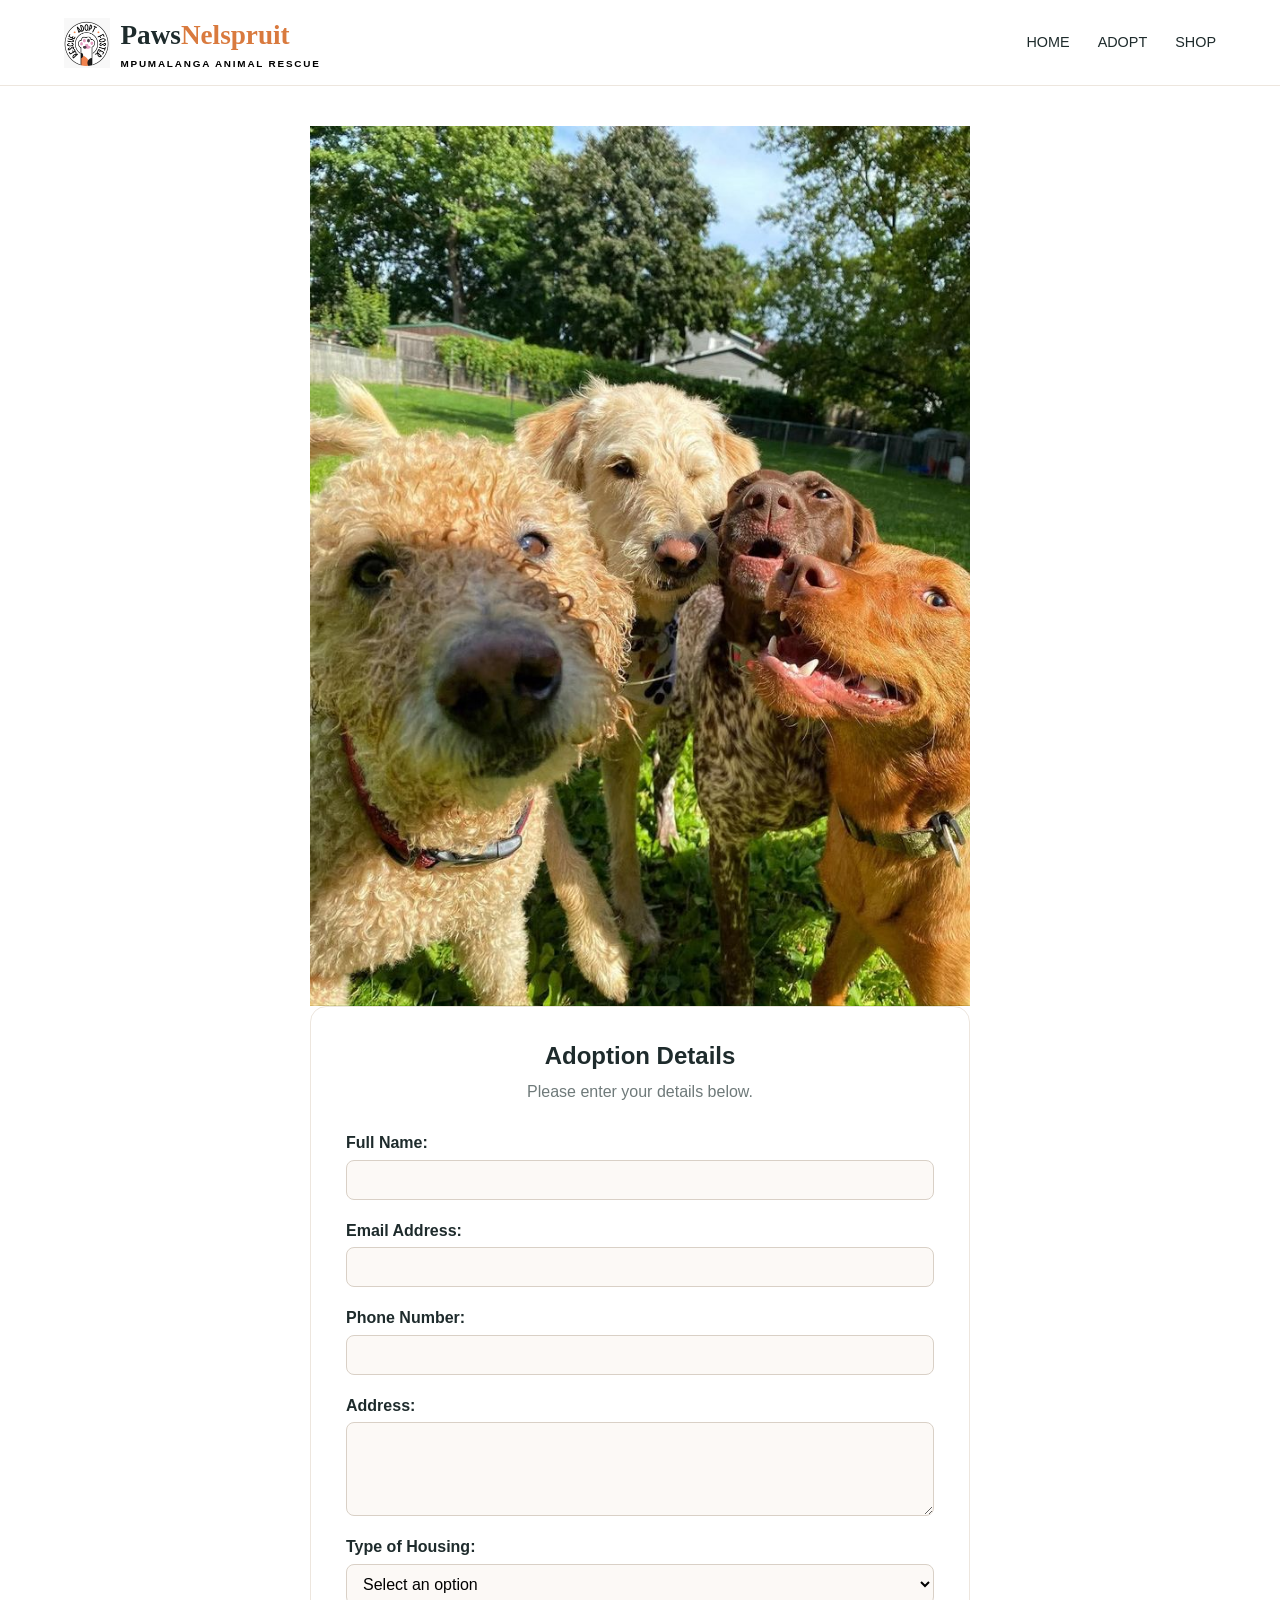
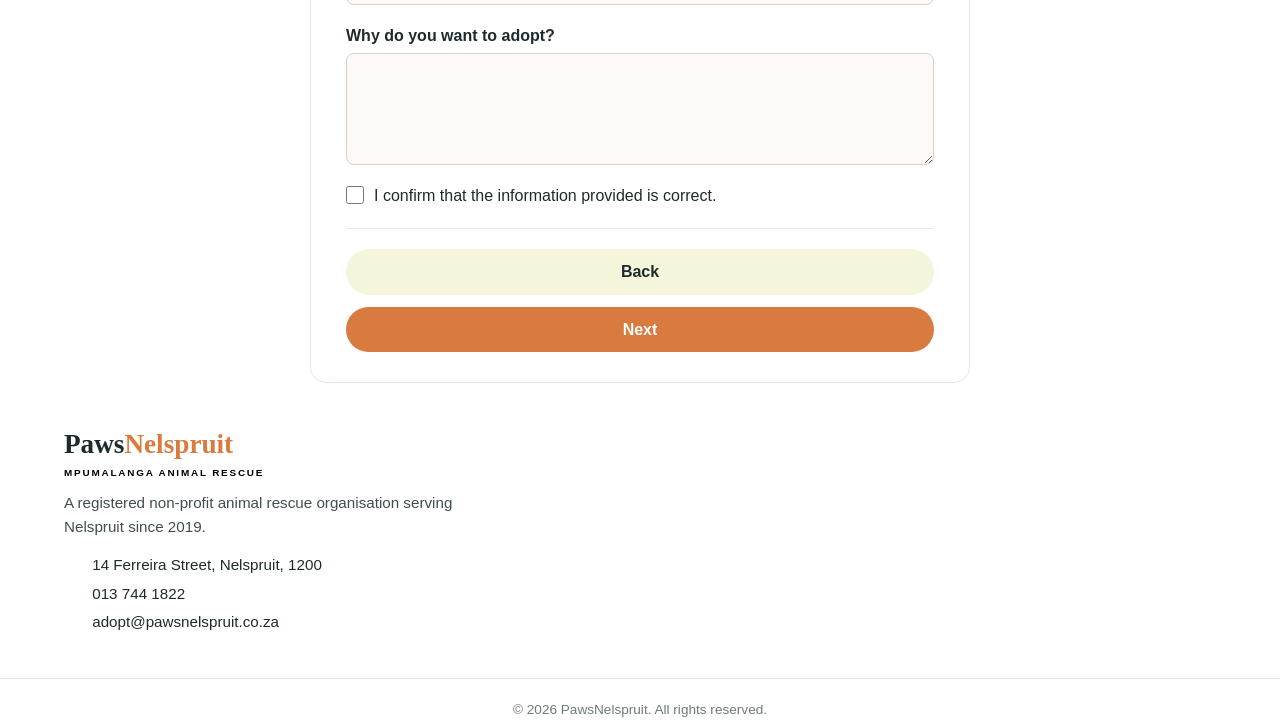
==== adopt.html @ 96796236 "BUTTON CHANGES AND OTHER MAJOR CHANGES" ====
<!doctype html>
<html lang="en">
  <head>
    <meta charset="UTF-8" />
    <meta name="viewport" content="width=device-width, initial-scale=1.0" />
    <title>PawsNelspruit — Animal Rescue</title>
    <link rel="stylesheet" href="style.css" />
  </head>
  <body>

    <header>
      <div class="container header-flex">
        <div class="logo">
          <img src="logo.jpg" alt="PawsNelspruit logo" class="logo-img" />
          <div>
            <div class="logo-text">Paws<span>Nelspruit</span></div>
            <span class="logo-sub">Mpumalanga Animal Rescue</span>
          </div>
        </div>

        <ul class="nav-links">
          <li><a href="index.html">HOME</a></li>
          <li><a href="animals.html">ADOPT</a></li>
          <li><a href="shop.html">SHOP</a></li>
        </ul>
      </div>
    </header>

  
<main>

    <section class="adoption-page">

        <div class="adoption-image">
            <img src="AdoptPage Image/AdoptPageImage.jpg" alt="Animal Decoration">
        </div>

        <div class="adoption-content">

            <h2>Adoption Details</h2>

            <p>Please enter your details below.</p>

            <form class="adoption-form">

                <label>
                    Full Name:
                    <input type="text" required>
                </label>

               <label>
                    Email Address:
                  <input type="email" required>
                </label>

                <label>
                    Phone Number:
                   <input type="tel" required>
                </label>

                <label>
                    Address:
                    <textarea rows="4" required></textarea>
                </label>

              <label>
                    Type of Housing:
                    <select required>
                        <option value="">Select an option</option>
                        <option>House</option>
                        <option>Apartment</option>
                        <option>Townhouse</option>
                        <option>Other</option>
                    </select>
                </label>

            <label>
                Why do you want to adopt?
                <textarea rows="5" required></textarea>
            </label>

                <label>
                    <input type="checkbox" required>
                    I confirm that the information provided is correct.
                </label>

                <div class="adoption-navigation">
                    <a href="animals.html">Back</a>
                    <a href="Progress.html">Next</a>
                </div>

            </form>

        </div>

    </section>

</main>

    <footer>
      <div class="container footer-flex">
        <div class="footer-brand">
          <div class="logo-text">Paws<span>Nelspruit</span></div>
          <span class="logo-sub">Mpumalanga Animal Rescue</span>
          <p>
            A registered non-profit animal rescue organisation serving Nelspruit
            since 2019.
          </p>
          <div class="footer-contact">
            <div>
              <span class="icon"></span> 14 Ferreira Street, Nelspruit, 1200
            </div>
            <div><span class="icon"></span> 013 744 1822</div>
            <div><span class="icon"></span> adopt@pawsnelspruit.co.za</div>
          </div>
        </div>
      </div>

      <div class="footer-bottom">
        <div class="container">
          <span>&copy; 2026 PawsNelspruit. All rights reserved.</span>
        </div>
      </div>
    </footer>
  </body>
</html>
---- style.css ----
* {
    margin: 0;
    padding: 0;
    box-sizing: border-box;
}

body {
    font-family: Arial, sans-serif;
    background: white;
    color: #1e2b2c;
    line-height: 1.6;
}

a {
    text-decoration: none;
    color: inherit;
}

.container {
    max-width: 1200px;
    margin: 0 auto;
    padding: 0 24px;
}

header {
    background: #fff;
    padding: 14px 0;
    border-bottom: 1px solid #ede6de;
    position: sticky;
    top: 0;
    z-index: 100;
}

.header-flex {
    display: flex;
    align-items: center;
    justify-content: space-between;
    flex-wrap: wrap;
    gap: 16px;
}

.logo {
    display: flex;
    align-items: center;
    gap: 10px;
}

.logo-img {
    height: 50px;
    width: auto;
    display: block;
}

.logo-text {
    font-family: "Brush Script MT", cursive;
    font-weight: 700;
    font-size: 1.7rem;
    color: #1e2b2c;
}
.logo-text span {
    color: #d97a3e;
}

.logo-sub {
    font-size: 0.62rem;
    font-weight: 600;
    letter-spacing: 1.8px;
    text-transform: uppercase;
    color: #000000;
    display: block;
    margin-top: -2px;
}

.nav-links {
    display: flex;
    align-items: center;
    gap: 28px;
    list-style: none;
    font-weight: 500;
    font-size: 0.9rem;
    flex-wrap: wrap;
    margin: 0;
    padding: 0;
}

.nav-links a {
    color: #1e2b2c;
    transition: 0.3s;
}
.nav-links a:hover {
    color: #d97a3e;
}

.nav-links .active {
    color: #d97a3e;
}

.video-wrapper {
    padding: 16px 0 8px 0;   
}

.video-wrapper video {
    width: 100%;
    height: auto;
    max-height: 500px;     
    display: block;
    border-radius: 16px;     
    background: #ede6de;      
    object-fit: cover;       
}


.headingIndex {
    text-align: center;
    margin-top: 20px;
    font-size: 2rem;
    color: #d97a3e;
}

.paragraphIndex {
    text-align: center;
    
    color: #3f4e4f;
    max-width: 1200px;
    margin-left: auto;
    margin-right: auto;
}

.footer {
    background: #fff;
    color: #1e2b2c;
    padding: 48px 0 28px;
    border-top: 1px solid #ede6de;
}

.footer-flex {
    display: flex;
    flex-wrap: wrap;
    gap: 40px;
    margin-bottom: 40px;
}

.footer-brand {
    flex: 1 1 100%;
}

.footer-brand p {
    font-size: 0.95rem;
    color: #3f4e4f;
    max-width: 400px;
    margin-top: 10px;
}

.footer-contact {
    margin-top: 14px;
    font-size: 0.95rem;
}
.footer-contact .icon {
    display: inline-block;
    width: 24px;
    color: #d97a3e;
}
.footer-contact div {
    margin-bottom: 4px;
}

.footer-bottom {
    border-top: 1px solid #ede6de;
    padding-top: 20px;
    text-align: center;
    font-size: 0.85rem;
    color: #6f7a7a;
}


.progess-header {
    text-align:center;
    color: #d97a3e;
}

.progress-step {
    display: flex;
    justify-content: space-between;
    align-items: center;            
    margin: 20px 0;
}

.paw-right {
    width: 200px;
    transform: rotate(120deg);   
    margin: 20px;
}

.paw-left {
    width: 200px;
    transform: rotate(-170deg);  
    margin: 20px;
}

.progress-layout {
    display: flex;
    gap: 40px;
    align-items: flex-start;
    max-width: 1200px;
    margin: 40px auto;
    padding: 0 24px;
}

.progress-main-content {
    flex: 2;
}

.progress-side-image {
    flex: 1;
    display: flex;
    flex-wrap: wrap;       
    justify-content: center; 
    gap: 20px;             
    padding: 10px 0;
    min-width: 200px;
    position: sticky;
    top: 100px;
}

.progress-side-image img {
    width: 100%;
    height: auto;
    display: block;
    border-radius: 16px;
    box-shadow: 0 8px 24px rgba(0, 0, 0, 0.12);
    object-fit: cover;
}

.paw-right .decription {
    transform: rotate(-120deg); 
    text-align: center;
    font-weight: bold;
    color: #1e2b2c;
    margin-top: 4px;
    border: 1px solid #d97a3e;
    border-radius: 20px;   
}

.paw-left .decription {
    transform: rotate(170deg); 
    text-align: center;
    font-weight: bold;
    color: #1e2b2c;
    margin-top: 4px;
    border: 1px solid #d97a3e;
    border-radius: 20px;   
}

.adoption-layout {
    display: flex;
    gap: 40px;
    align-items: stretch;
    padding: 30px 0 10px 0;
}

.left {
    flex: 2;
    min-width: 0;
}

.right-image {
    flex: 1;
    min-height: 480px;
    overflow: hidden;
}

.right-image img {
    width: 100%;
    height: 100%;
    display: block;
    object-fit: cover;
}

.adoption-image img {
    display: block;       
    margin: 0 auto;       
    max-width: 100%;      
    height: auto;        
}


.adoption-page {
    max-width: 700px;
    margin: 40px auto;
    padding: 0 20px;
}

.adoption-content {
    background: #fff;
    padding: 30px 35px;
    border-radius: 16px;
    border: 1px solid #ede6de;
}

.adoption-content h2 {
    text-align: center;
    color: #1e2b2c;
    margin-bottom: 4px;
}

.adoption-content > p {
    text-align: center;
    color: #6f7a7a;
    margin-bottom: 25px;
}



.adoption-form label {
    display: block;
    font-weight: 600;
    margin-bottom: 18px;
}

.adoption-form input,
.adoption-form select,
.adoption-form textarea {
    width: 100%;
    padding: 10px 12px;
    border: 1.5px solid #d9d0c6;
    border-radius: 8px;
    font-size: 1rem;
    font-family: inherit;
    background: #fcf9f6;
    margin-top: 4px;
    display: block;
}

.adoption-form input:focus,
.adoption-form select:focus,
.adoption-form textarea:focus {
    border-color: #d97a3e;
    outline: none;
    background: #fff;
}

.adoption-form textarea {
    resize: vertical;
}
.adoption-form label:last-of-type {
    display: flex;
    align-items: center;
    gap: 10px;
    font-weight: 400;
}

.adoption-form input[type="checkbox"] {
    width: 18px;
    height: 18px;
    accent-color: #d97a3e;
    margin: 0;
    flex-shrink: 0;
}

.adoption-navigation {
    display: flex;
    flex-direction: column;
    gap: 12px;
    margin-top: 20px;
    padding-top: 20px;
    border-top: 1px solid #ede6de;
}

.adoption-navigation a {
    padding: 10px 30px;
    border-radius: 30px;
    font-weight: 600;
    text-align: center;
    text-decoration: none;
    background: beige;
    color: #1e2b2c;
}

.adoption-navigation a:last-child {
    background: #d97a3e;
    color: white;
}
.adoption-navigation a:hover {
    opacity: 0.5;
}
@media (max-width: 600px) {
    .adoption-content {
        padding: 20px;
    }
}


.animal-gallery-grid {
    display: grid !important;
    grid-template-columns: repeat(4, 1fr) !important;
    gap: 20px;
    margin: 20px 0;
}

.gallery {
    text-align: center;
    min-width: 0;
}

.gallery img {
    width: 100%;
    aspect-ratio: 1 / 1;          
    object-fit: cover;            
    border-radius: 16px;          
    display: block;
}

.gallery .description {
    font-weight: 600;
    color: #1e2b2c;
    margin-top: 6px;
}

@media (max-width: 768px) {
    .header-flex {
        flex-direction: column;
        align-items: center;
        text-align: center;
    }
    .logo {
        flex-direction: column;
        align-items: center;
    }
    .nav-links {
        justify-content: center;
        gap: 16px;
    }
    .progress-layout {
        flex-direction: column;
    }
    .progress-side-image {
        position: static;
        width: 100%;
    }
    
    .right-image {
        min-height: 260px;
        max-height: 360px;
    }
}

.animalsHeading {
    text-align: center;
     font-size: 2rem;
    
}

@media (max-width: 480px) {
    .container {
        padding: 0 16px;
    }
    .nav-links {
        gap: 12px;
        font-size: 0.85rem;
    }
    .logo-text {
        font-size: 1.3rem;
    }
    .logo-img {
        height: 40px;
    }
    .right-image {
        min-height: 200px;
        max-height: 280px;
    }
}
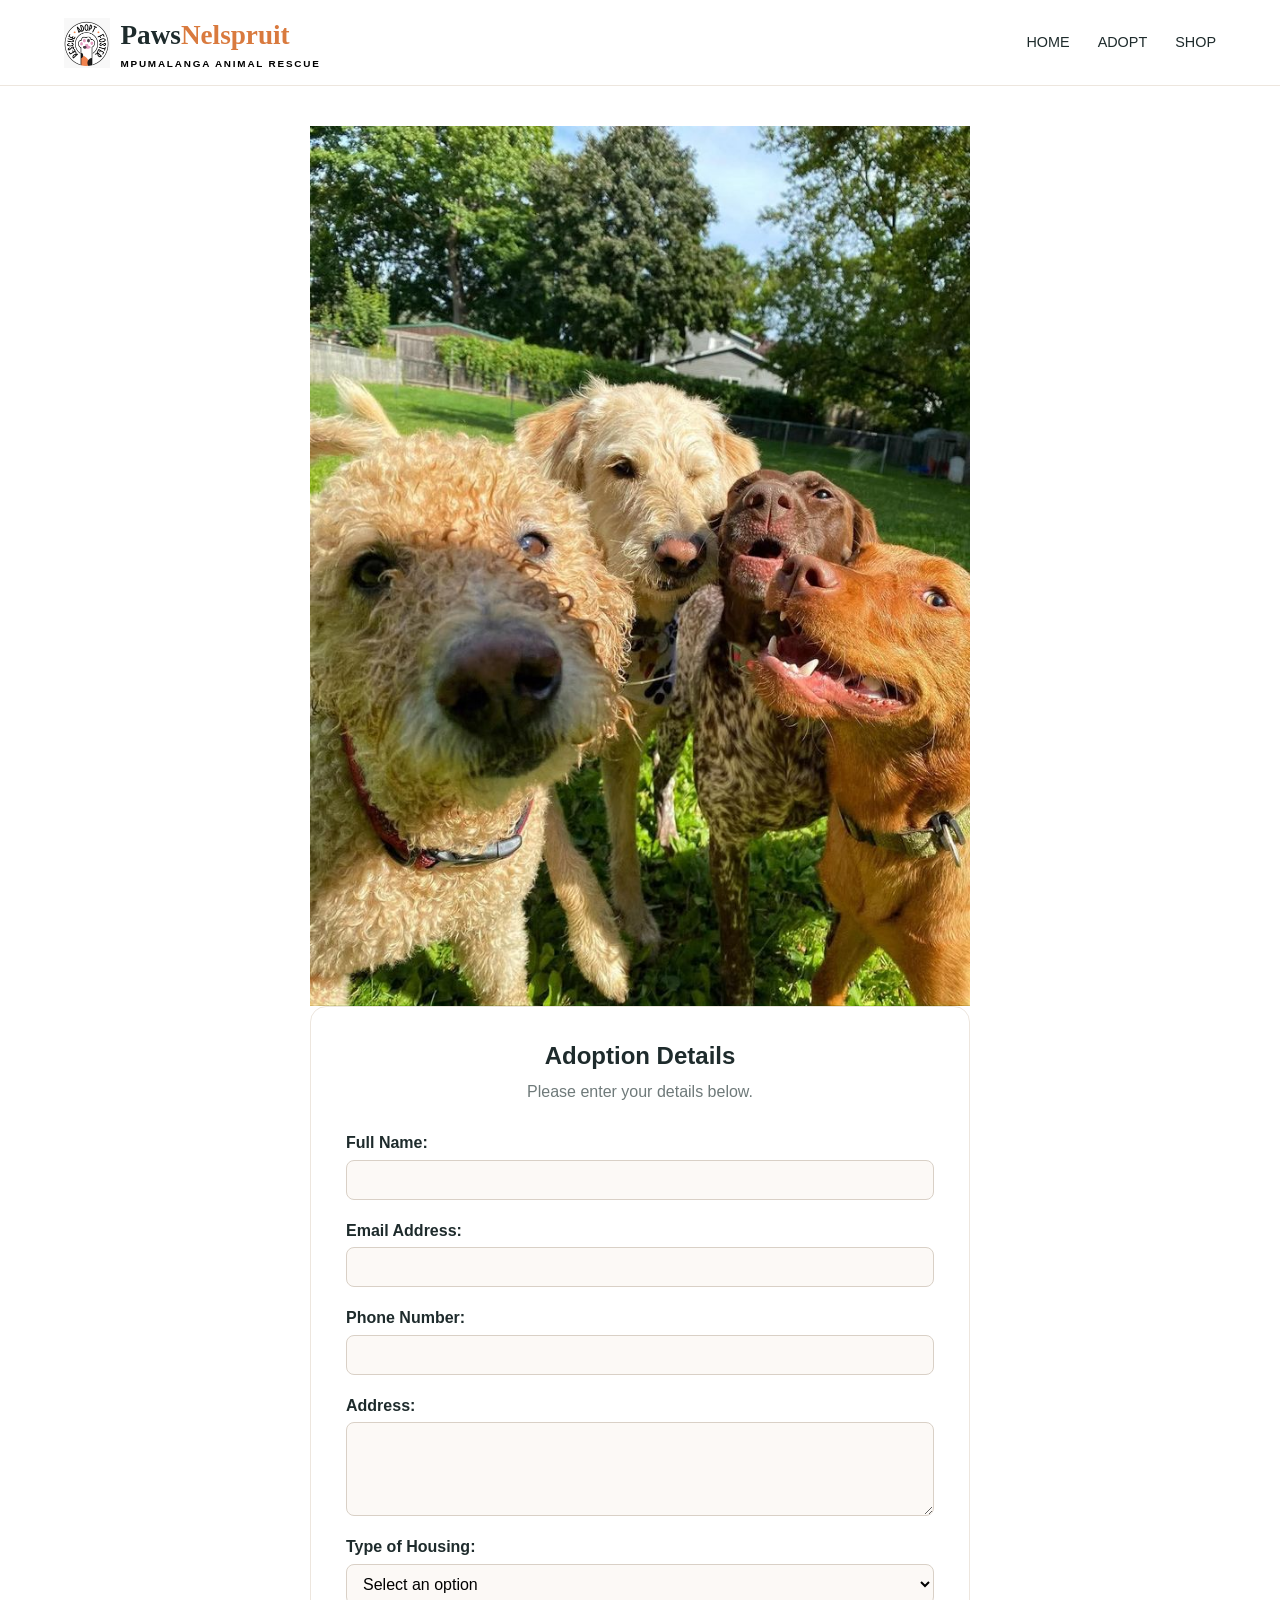
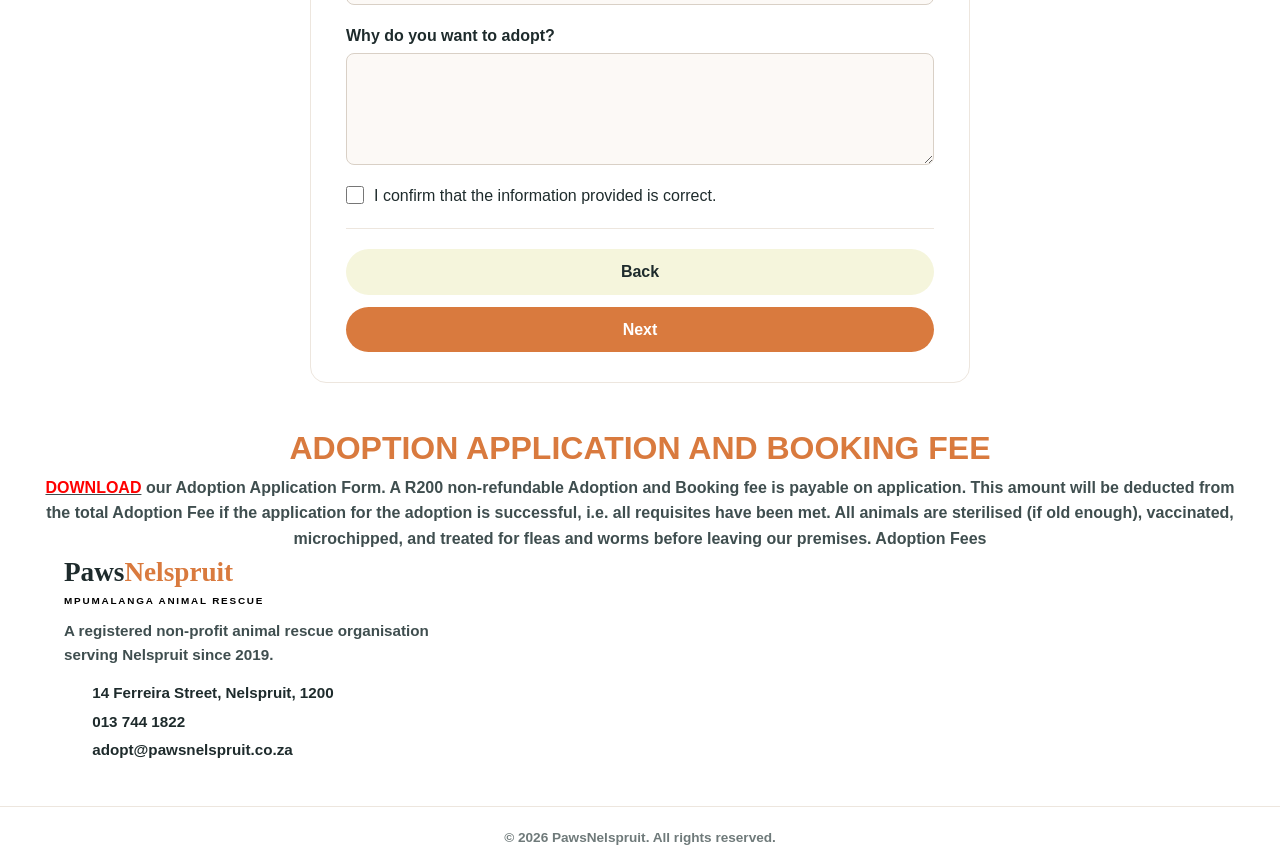
==== commit f8a8e9ac: "added adoption form and adoption link to help with UX experience" ====
--- a/adopt.html
+++ b/adopt.html
@@ -88,12 +88,19 @@
                     <a href="animals.html">Back</a>
                     <a href="Progress.html">Next</a>
                 </div>
-
             </form>
 
         </div>
+ </section>
 
-    </section>
+ <h1 class="headingIndex"> ADOPTION APPLICATION AND BOOKING FEE</h1>
+ 
+ <p class="paragraphIndex"><b><a href="AdoptPage Image/PET-FORM.pdf" download="Adoption-Form.pdf">
+    <u><span class="download"> DOWNLOAD</span></u>
+  </a> our Adoption Application Form. A R200 non-refundable Adoption and Booking fee is payable on application.
+This amount will be deducted from the total Adoption Fee if the application for the adoption is successful, i.e. all requisites have been met. All animals are sterilised (if old enough), vaccinated, microchipped, and treated for fleas and worms before leaving our premises.
+Adoption Fees
+
 
 </main>
 
--- a/style.css
+++ b/style.css
@@ -309,6 +309,10 @@
     margin-bottom: 25px;
 }
 
+.download {
+    color: red;
+    
+}
 
 
 .adoption-form label {
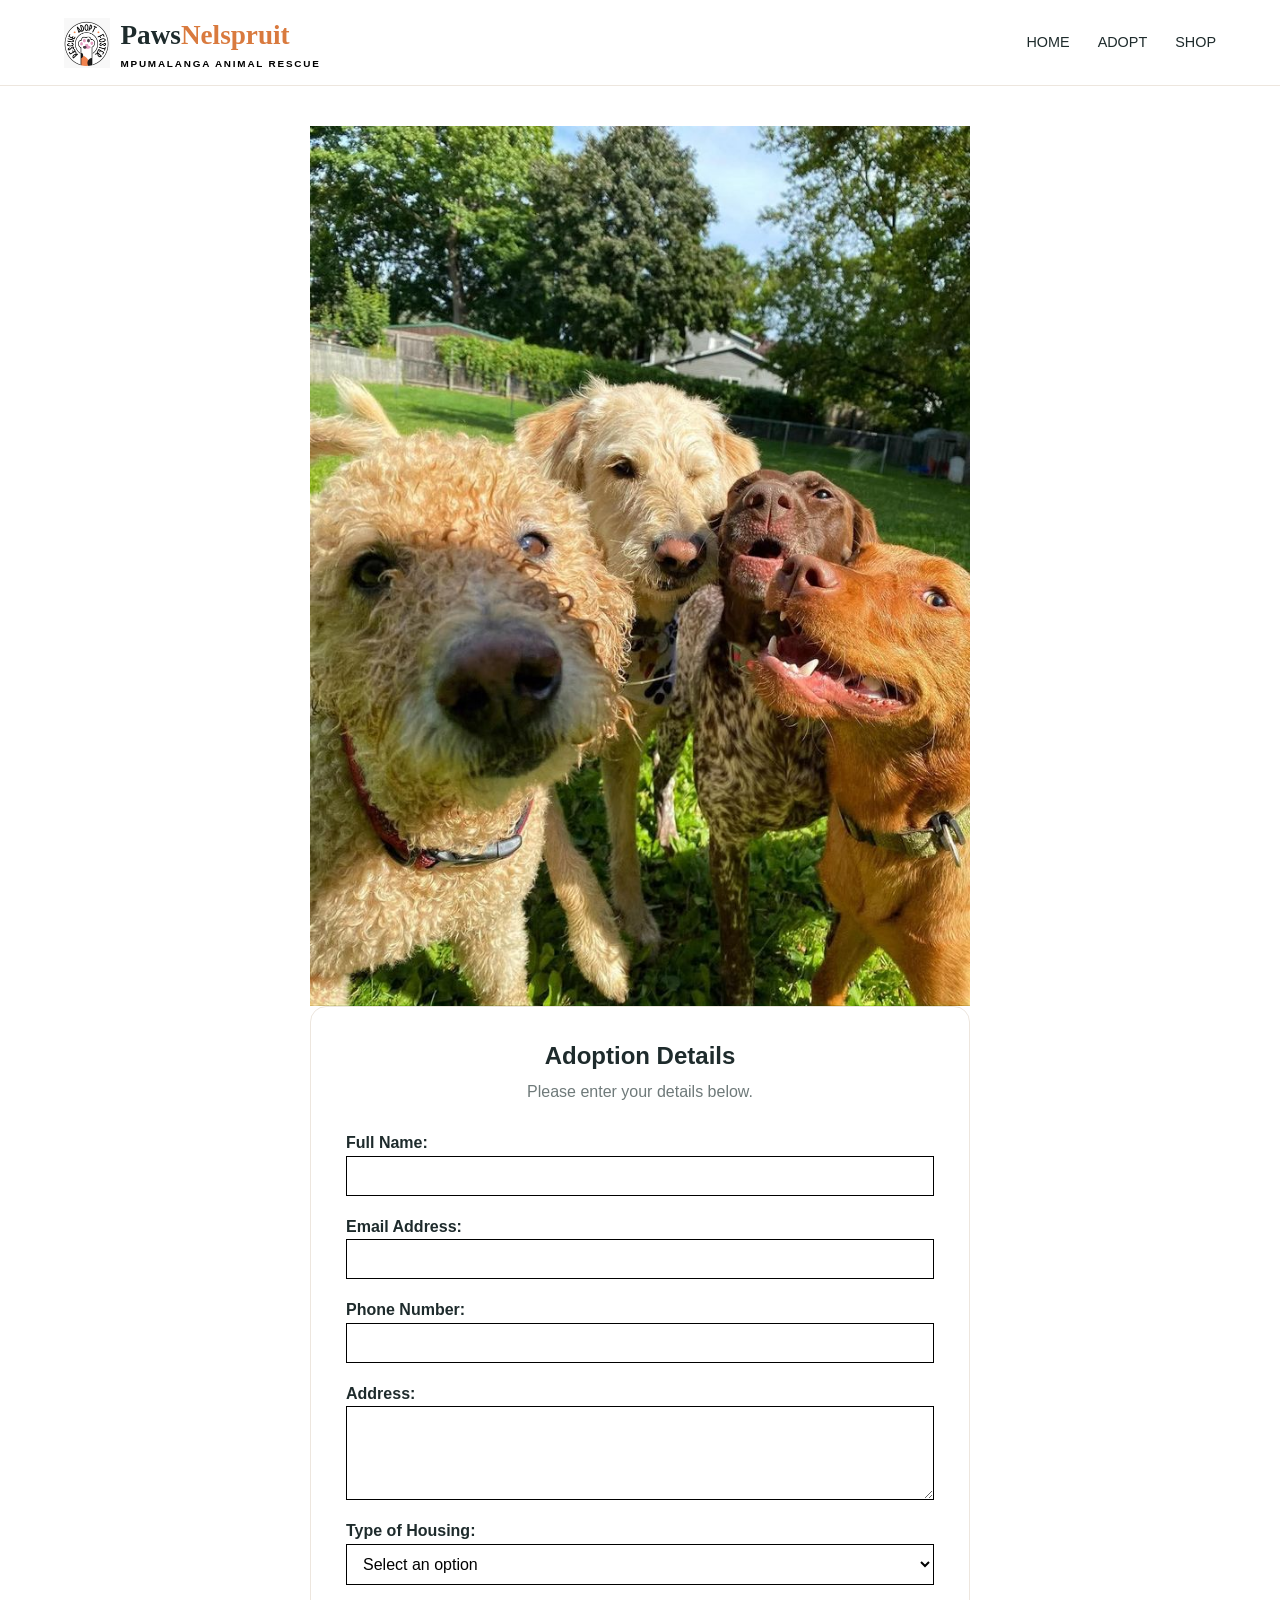
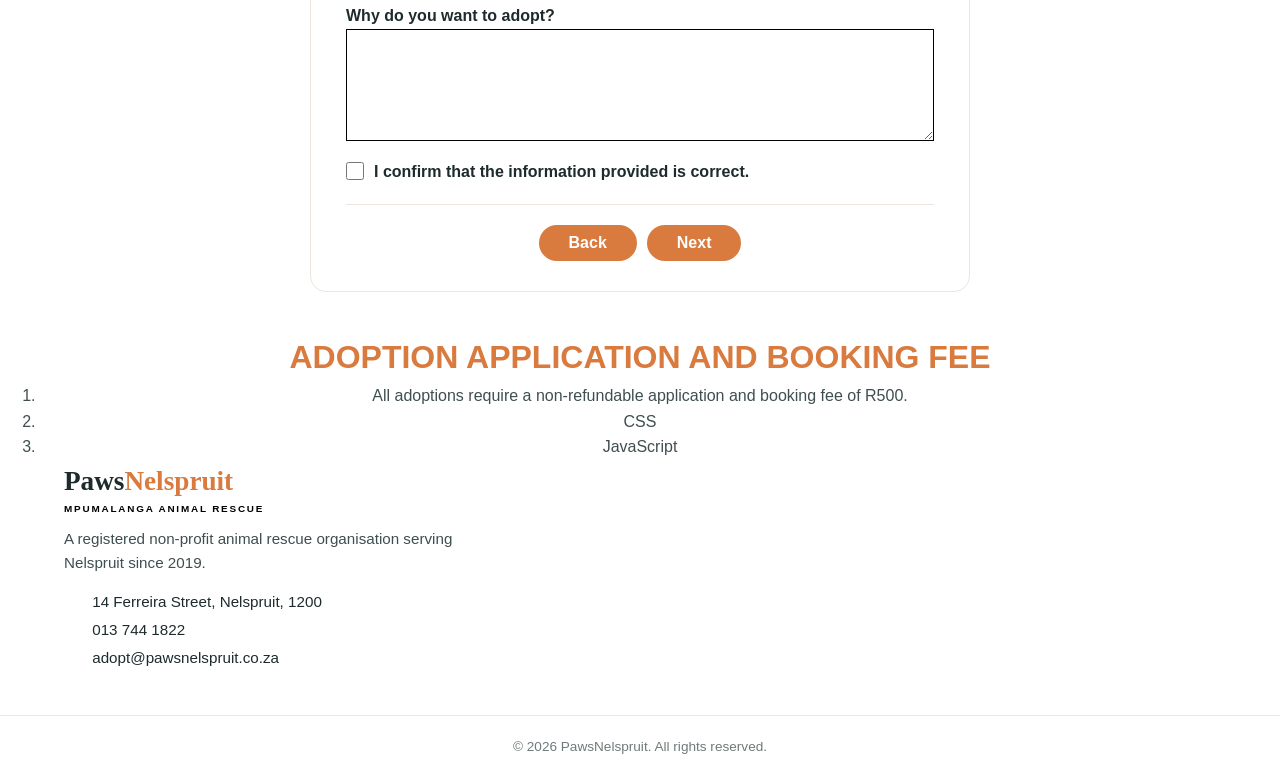
==== commit f152f30f: "added logo to progress page and made the form filling easier to do" ====
--- a/adopt.html
+++ b/adopt.html
@@ -44,27 +44,27 @@
             <form class="adoption-form">
 
                 <label>
-                    Full Name:
+                    <b>Full Name:</b>
                     <input type="text" required>
                 </label>
 
                <label>
-                    Email Address:
+                    <b>Email Address:</b>
                   <input type="email" required>
                 </label>
 
                 <label>
-                    Phone Number:
+                    <b>Phone Number:</b>
                    <input type="tel" required>
                 </label>
 
                 <label>
-                    Address:
+                    <b>Address:</b>
                     <textarea rows="4" required></textarea>
                 </label>
 
               <label>
-                    Type of Housing:
+                    <b>Type of Housing:</b>
                     <select required>
                         <option value="">Select an option</option>
                         <option>House</option>
@@ -75,13 +75,13 @@
                 </label>
 
             <label>
-                Why do you want to adopt?
+                <b>Why do you want to adopt?</b>
                 <textarea rows="5" required></textarea>
             </label>
 
                 <label>
                     <input type="checkbox" required>
-                    I confirm that the information provided is correct.
+                    <b>I confirm that the information provided is correct.</b>
                 </label>
 
                 <div class="adoption-navigation">
@@ -94,16 +94,17 @@
  </section>
 
  <h1 class="headingIndex"> ADOPTION APPLICATION AND BOOKING FEE</h1>
+
+  <ol class="paragraphIndex">
+   <li>All adoptions require a non-refundable application and booking fee of R500.</li>
+   <li>CSS</li>
+   <li>JavaScript</li>
+ </ol>
  
- <p class="paragraphIndex"><b><a href="AdoptPage Image/PET-FORM.pdf" download="Adoption-Form.pdf">
-    <u><span class="download"> DOWNLOAD</span></u>
-  </a> our Adoption Application Form. A R200 non-refundable Adoption and Booking fee is payable on application.
-This amount will be deducted from the total Adoption Fee if the application for the adoption is successful, i.e. all requisites have been met. All animals are sterilised (if old enough), vaccinated, microchipped, and treated for fleas and worms before leaving our premises.
-Adoption Fees
 
 
 </main>
-
+ 
     <footer>
       <div class="container footer-flex">
         <div class="footer-brand">
--- a/style.css
+++ b/style.css
@@ -314,10 +314,8 @@
     
 }
 
-
 .adoption-form label {
     display: block;
-    font-weight: 600;
     margin-bottom: 18px;
 }
 
@@ -326,19 +324,16 @@
 .adoption-form textarea {
     width: 100%;
     padding: 10px 12px;
-    border: 1.5px solid #d9d0c6;
-    border-radius: 8px;
+    border: 1.5px solid;
     font-size: 1rem;
-    font-family: inherit;
-    background: #fcf9f6;
-    margin-top: 4px;
+    background: white;
     display: block;
 }
 
 .adoption-form input:focus,
 .adoption-form select:focus,
 .adoption-form textarea:focus {
-    border-color: #d97a3e;
+    border-color: b#d97a3e;
     outline: none;
     background: #fff;
 }
@@ -363,36 +358,21 @@
 
 .adoption-navigation {
     display: flex;
-    flex-direction: column;
-    gap: 12px;
+    justify-content: center;
+    gap: 10px;
     margin-top: 20px;
     padding-top: 20px;
     border-top: 1px solid #ede6de;
 }
 
 .adoption-navigation a {
-    padding: 10px 30px;
+    padding: 5px 30px;
     border-radius: 30px;
     font-weight: 600;
     text-align: center;
-    text-decoration: none;
-    background: beige;
-    color: #1e2b2c;
-}
-
-.adoption-navigation a:last-child {
     background: #d97a3e;
     color: white;
 }
-.adoption-navigation a:hover {
-    opacity: 0.5;
-}
-@media (max-width: 600px) {
-    .adoption-content {
-        padding: 20px;
-    }
-}
-
 
 .animal-gallery-grid {
     display: grid !important;
@@ -418,58 +398,4 @@
     font-weight: 600;
     color: #1e2b2c;
     margin-top: 6px;
-}
-
-@media (max-width: 768px) {
-    .header-flex {
-        flex-direction: column;
-        align-items: center;
-        text-align: center;
-    }
-    .logo {
-        flex-direction: column;
-        align-items: center;
-    }
-    .nav-links {
-        justify-content: center;
-        gap: 16px;
-    }
-    .progress-layout {
-        flex-direction: column;
-    }
-    .progress-side-image {
-        position: static;
-        width: 100%;
-    }
-    
-    .right-image {
-        min-height: 260px;
-        max-height: 360px;
-    }
-}
-
-.animalsHeading {
-    text-align: center;
-     font-size: 2rem;
-    
-}
-
-@media (max-width: 480px) {
-    .container {
-        padding: 0 16px;
-    }
-    .nav-links {
-        gap: 12px;
-        font-size: 0.85rem;
-    }
-    .logo-text {
-        font-size: 1.3rem;
-    }
-    .logo-img {
-        height: 40px;
-    }
-    .right-image {
-        min-height: 200px;
-        max-height: 280px;
-    }
 }
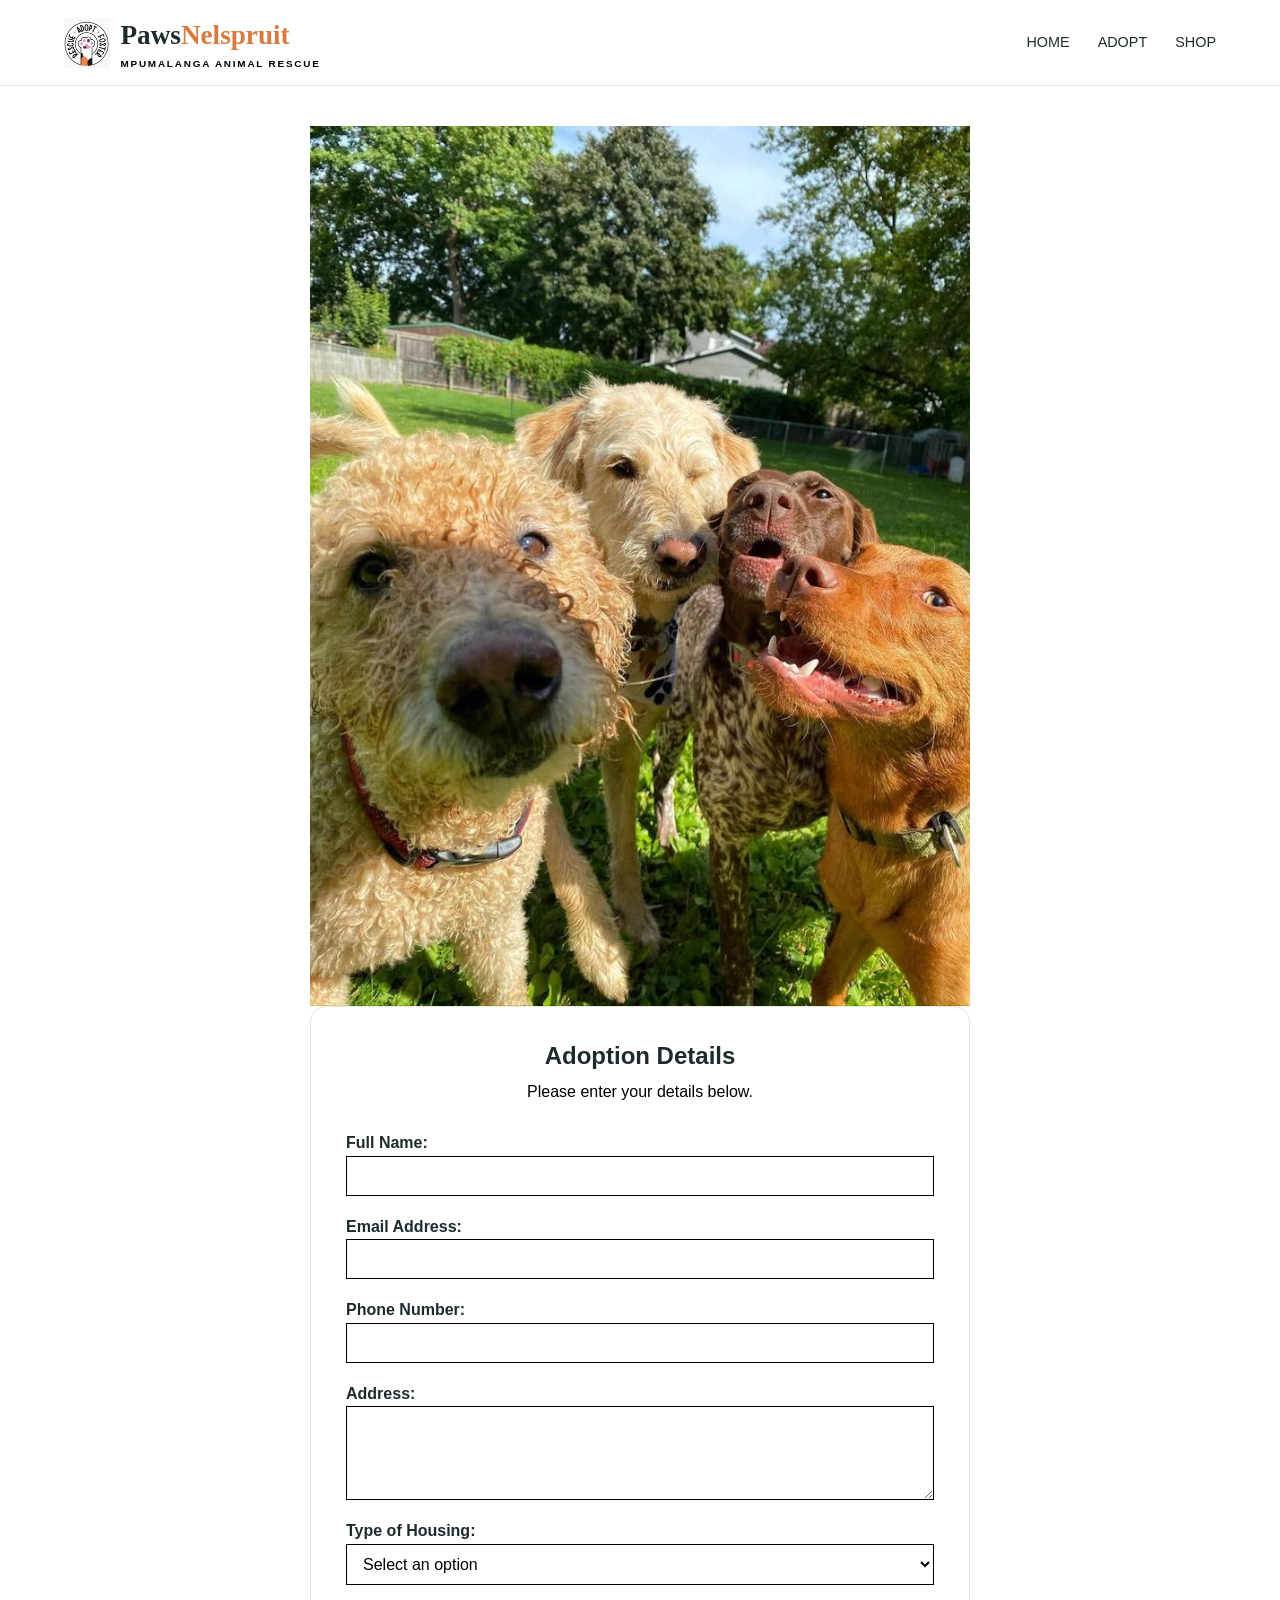
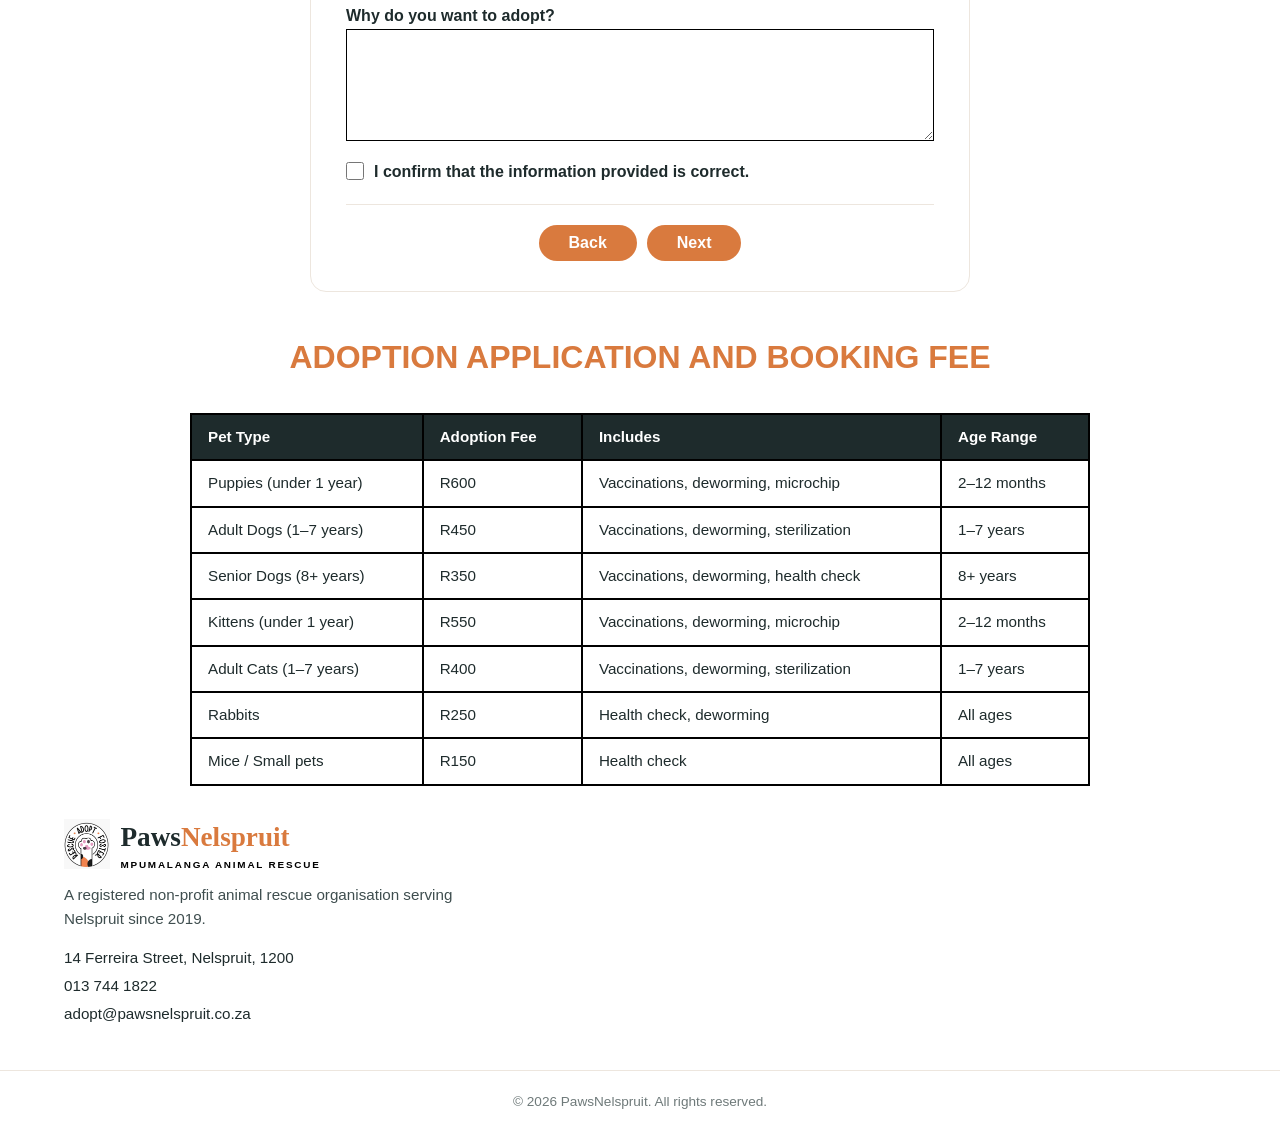
==== commit 3abcb9c0: "MADE SEVERAL CHANGES" ====
--- a/adopt.html
+++ b/adopt.html
@@ -26,7 +26,6 @@
       </div>
     </header>
 
-  
 <main>
 
     <section class="adoption-page">
@@ -91,44 +90,100 @@
             </form>
 
         </div>
- </section>
+      </section>
 
- <h1 class="headingIndex"> ADOPTION APPLICATION AND BOOKING FEE</h1>
+<h1 class="headingIndex">ADOPTION APPLICATION AND BOOKING FEE</h1>
 
-  <ol class="paragraphIndex">
-   <li>All adoptions require a non-refundable application and booking fee of R500.</li>
-   <li>CSS</li>
-   <li>JavaScript</li>
- </ol>
- 
+<div class="table-wrapper">
+    <table class="simple-table">
+        <thead>
+            <tr>
+                <th>Pet Type</th>
+                <th>Adoption Fee</th>
+                <th>Includes</th>
+                <th>Age Range</th>
+            </tr>
+        </thead>
+        <tbody>
+            <tr>
+                <td>Puppies (under 1 year)</td>
+                <td>R600</td>
+                <td>Vaccinations, deworming, microchip</td>
+                <td>2–12 months</td>
+            </tr>
+            <tr>
+                <td>Adult Dogs (1–7 years)</td>
+                <td>R450</td>
+                <td>Vaccinations, deworming, sterilization</td>
+                <td>1–7 years</td>
+            </tr>
+            <tr>
+                <td>Senior Dogs (8+ years)</td>
+                <td>R350</td>
+                <td>Vaccinations, deworming, health check</td>
+                <td>8+ years</td>
+            </tr>
+            <tr>
+                <td>Kittens (under 1 year)</td>
+                <td>R550</td>
+                <td>Vaccinations, deworming, microchip</td>
+                <td>2–12 months</td>
+            </tr>
+            <tr>
+                <td>Adult Cats (1–7 years)</td>
+                <td>R400</td>
+                <td>Vaccinations, deworming, sterilization</td>
+                <td>1–7 years</td>
+            </tr>
+            <tr>
+                <td>Rabbits</td>
+                <td>R250</td>
+                <td>Health check, deworming</td>
+                <td>All ages</td>
+            </tr>
+            <tr>
+                <td>Mice / Small pets</td>
+                <td>R150</td>
+                <td>Health check</td>
+                <td>All ages</td>
+            </tr>
+        </tbody>
+    </table>
+ </div>
+</main>
 
-
-</main>
- 
-    <footer>
-      <div class="container footer-flex">
-        <div class="footer-brand">
+ <footer>
+     <div class="container footer-flex">
+      <div class="footer-brand">
+      <div class="logo">
+        <img src="logo.jpg" alt="PawsNelspruit logo" class="logo-img" />
+        <div>
           <div class="logo-text">Paws<span>Nelspruit</span></div>
           <span class="logo-sub">Mpumalanga Animal Rescue</span>
-          <p>
-            A registered non-profit animal rescue organisation serving Nelspruit
-            since 2019.
-          </p>
-          <div class="footer-contact">
-            <div>
-              <span class="icon"></span> 14 Ferreira Street, Nelspruit, 1200
-            </div>
-            <div><span class="icon"></span> 013 744 1822</div>
-            <div><span class="icon"></span> adopt@pawsnelspruit.co.za</div>
-          </div>
         </div>
       </div>
 
-      <div class="footer-bottom">
-        <div class="container">
-          <span>&copy; 2026 PawsNelspruit. All rights reserved.</span>
-        </div>
+      <p>
+        A registered non-profit animal rescue organisation serving Nelspruit
+        since 2019.
+      </p>
+
+      <div class="footer-contact">
+        <div> 14 Ferreira Street, Nelspruit, 1200</div>
+        <div> 013 744 1822</div>
+        <div> adopt@pawsnelspruit.co.za</div>
       </div>
-    </footer>
+
+    </div>
+
+  </div>
+
+  <div class="footer-bottom">
+    <div class="container">
+      <span>&copy; 2026 PawsNelspruit. All rights reserved.</span>
+    </div>
+  </div>
+</footer>
+
   </body>
-</html>
+</html>
--- a/style.css
+++ b/style.css
@@ -109,7 +109,6 @@
     object-fit: cover;       
 }
 
-
 .headingIndex {
     text-align: center;
     margin-top: 20px;
@@ -117,9 +116,14 @@
     color: #d97a3e;
 }
 
+.animalsHeading {
+    text-align: center;
+    margin-top: 20px;
+    font-size: 2rem;  
+}
+
 .paragraphIndex {
     text-align: center;
-    
     color: #3f4e4f;
     max-width: 1200px;
     margin-left: auto;
@@ -155,11 +159,7 @@
     margin-top: 14px;
     font-size: 0.95rem;
 }
-.footer-contact .icon {
-    display: inline-block;
-    width: 24px;
-    color: #d97a3e;
-}
+
 .footer-contact div {
     margin-bottom: 4px;
 }
@@ -170,110 +170,6 @@
     text-align: center;
     font-size: 0.85rem;
     color: #6f7a7a;
-}
-
-
-.progess-header {
-    text-align:center;
-    color: #d97a3e;
-}
-
-.progress-step {
-    display: flex;
-    justify-content: space-between;
-    align-items: center;            
-    margin: 20px 0;
-}
-
-.paw-right {
-    width: 200px;
-    transform: rotate(120deg);   
-    margin: 20px;
-}
-
-.paw-left {
-    width: 200px;
-    transform: rotate(-170deg);  
-    margin: 20px;
-}
-
-.progress-layout {
-    display: flex;
-    gap: 40px;
-    align-items: flex-start;
-    max-width: 1200px;
-    margin: 40px auto;
-    padding: 0 24px;
-}
-
-.progress-main-content {
-    flex: 2;
-}
-
-.progress-side-image {
-    flex: 1;
-    display: flex;
-    flex-wrap: wrap;       
-    justify-content: center; 
-    gap: 20px;             
-    padding: 10px 0;
-    min-width: 200px;
-    position: sticky;
-    top: 100px;
-}
-
-.progress-side-image img {
-    width: 100%;
-    height: auto;
-    display: block;
-    border-radius: 16px;
-    box-shadow: 0 8px 24px rgba(0, 0, 0, 0.12);
-    object-fit: cover;
-}
-
-.paw-right .decription {
-    transform: rotate(-120deg); 
-    text-align: center;
-    font-weight: bold;
-    color: #1e2b2c;
-    margin-top: 4px;
-    border: 1px solid #d97a3e;
-    border-radius: 20px;   
-}
-
-.paw-left .decription {
-    transform: rotate(170deg); 
-    text-align: center;
-    font-weight: bold;
-    color: #1e2b2c;
-    margin-top: 4px;
-    border: 1px solid #d97a3e;
-    border-radius: 20px;   
-}
-
-.adoption-layout {
-    display: flex;
-    gap: 40px;
-    align-items: stretch;
-    padding: 30px 0 10px 0;
-}
-
-.left {
-    flex: 2;
-    min-width: 0;
-}
-
-.right-image {
-    flex: 1;
-    min-height: 480px;
-    overflow: hidden;
-}
-
-.right-image img {
-    width: 100%;
-    height: 100%;
-    display: block;
-    object-fit: cover;
 }
 
 .adoption-image img {
@@ -283,7 +179,6 @@
     height: auto;        
 }
 
-
 .adoption-page {
     max-width: 700px;
     margin: 40px auto;
@@ -303,15 +198,10 @@
     margin-bottom: 4px;
 }
 
-.adoption-content > p {
-    text-align: center;
-    color: #6f7a7a;
+.adoption-content p {
+    text-align: center;
+    color: black;
     margin-bottom: 25px;
-}
-
-.download {
-    color: red;
-    
 }
 
 .adoption-form label {
@@ -333,7 +223,7 @@
 .adoption-form input:focus,
 .adoption-form select:focus,
 .adoption-form textarea:focus {
-    border-color: b#d97a3e;
+    border-color: #d97a3e;
     outline: none;
     background: #fff;
 }
@@ -341,6 +231,7 @@
 .adoption-form textarea {
     resize: vertical;
 }
+
 .adoption-form label:last-of-type {
     display: flex;
     align-items: center;
@@ -394,8 +285,109 @@
     display: block;
 }
 
-.gallery .description {
-    font-weight: 600;
-    color: #1e2b2c;
-    margin-top: 6px;
+.table-wrapper {
+    max-width: 900px;
+    margin: 30px auto;
+    text-align: center;
+}
+
+.simple-table {
+    width: 100%;
+    border-collapse: collapse;
+    margin: 0 auto;
+    font-size: 0.95rem;
+}
+
+.simple-table th,
+.simple-table td {
+    border: 2px solid #000000;
+    padding: 10px 16px;
+    text-align: left;
+}
+
+.simple-table th {
+    background: #1e2b2c;
+    color: #ffffff;
+    font-weight: 700;
+}
+
+.simple-table td {
+    background: white;
+}
+
+.progress-header {
+    text-align: center;
+    font-size: 2rem;
+    color: #d97a3e;
+    margin-bottom: 30px;
+}
+
+.progress-layout {
+    display: flex;
+    gap: 40px;
+    align-items: flex-start;
+    max-width: 1200px;
+    margin: 40px auto;
+    padding: 0 24px;
+}
+
+.progress-main-content {
+    flex: 2;
+}
+
+.progress-side-image {
+    flex: 1;
+    min-width: 200px;
+    position: sticky;
+    top: 100px;
+}
+
+.progress-side-image img {
+    width: 100%;
+    height: auto;
+    display: block;
+    border: 2px solid #000000;
+}
+
+
+.list-container {
+    max-width: 600px;
+    margin: 20px auto;
+    padding: 20px 30px;
+    border: 2px solid #000000;
+    background: #ffffff;
+}
+
+.list-title {
+    text-align: center;
+    font-size: 1.2rem;
+    color: #1e2b2c;
+    margin-bottom: 14px;
+    font-weight: 700;
+}
+.centered-list {
+    display: table;
+    margin: 0 auto;
+    padding-left: 30px;
+    text-align: left;
+}
+
+.ordered-list {
+    list-style-type: decimal;
+}
+
+.ordered-list li {
+    padding: 4px 0;
+    font-size: 0.95rem;
+    color: #1e2b2c;
+}
+
+.unordered-list {
+    list-style-type: disc;
+}
+
+.unordered-list li {
+    padding: 4px 0;
+    font-size: 0.95rem;
+    color: #1e2b2c;
 }
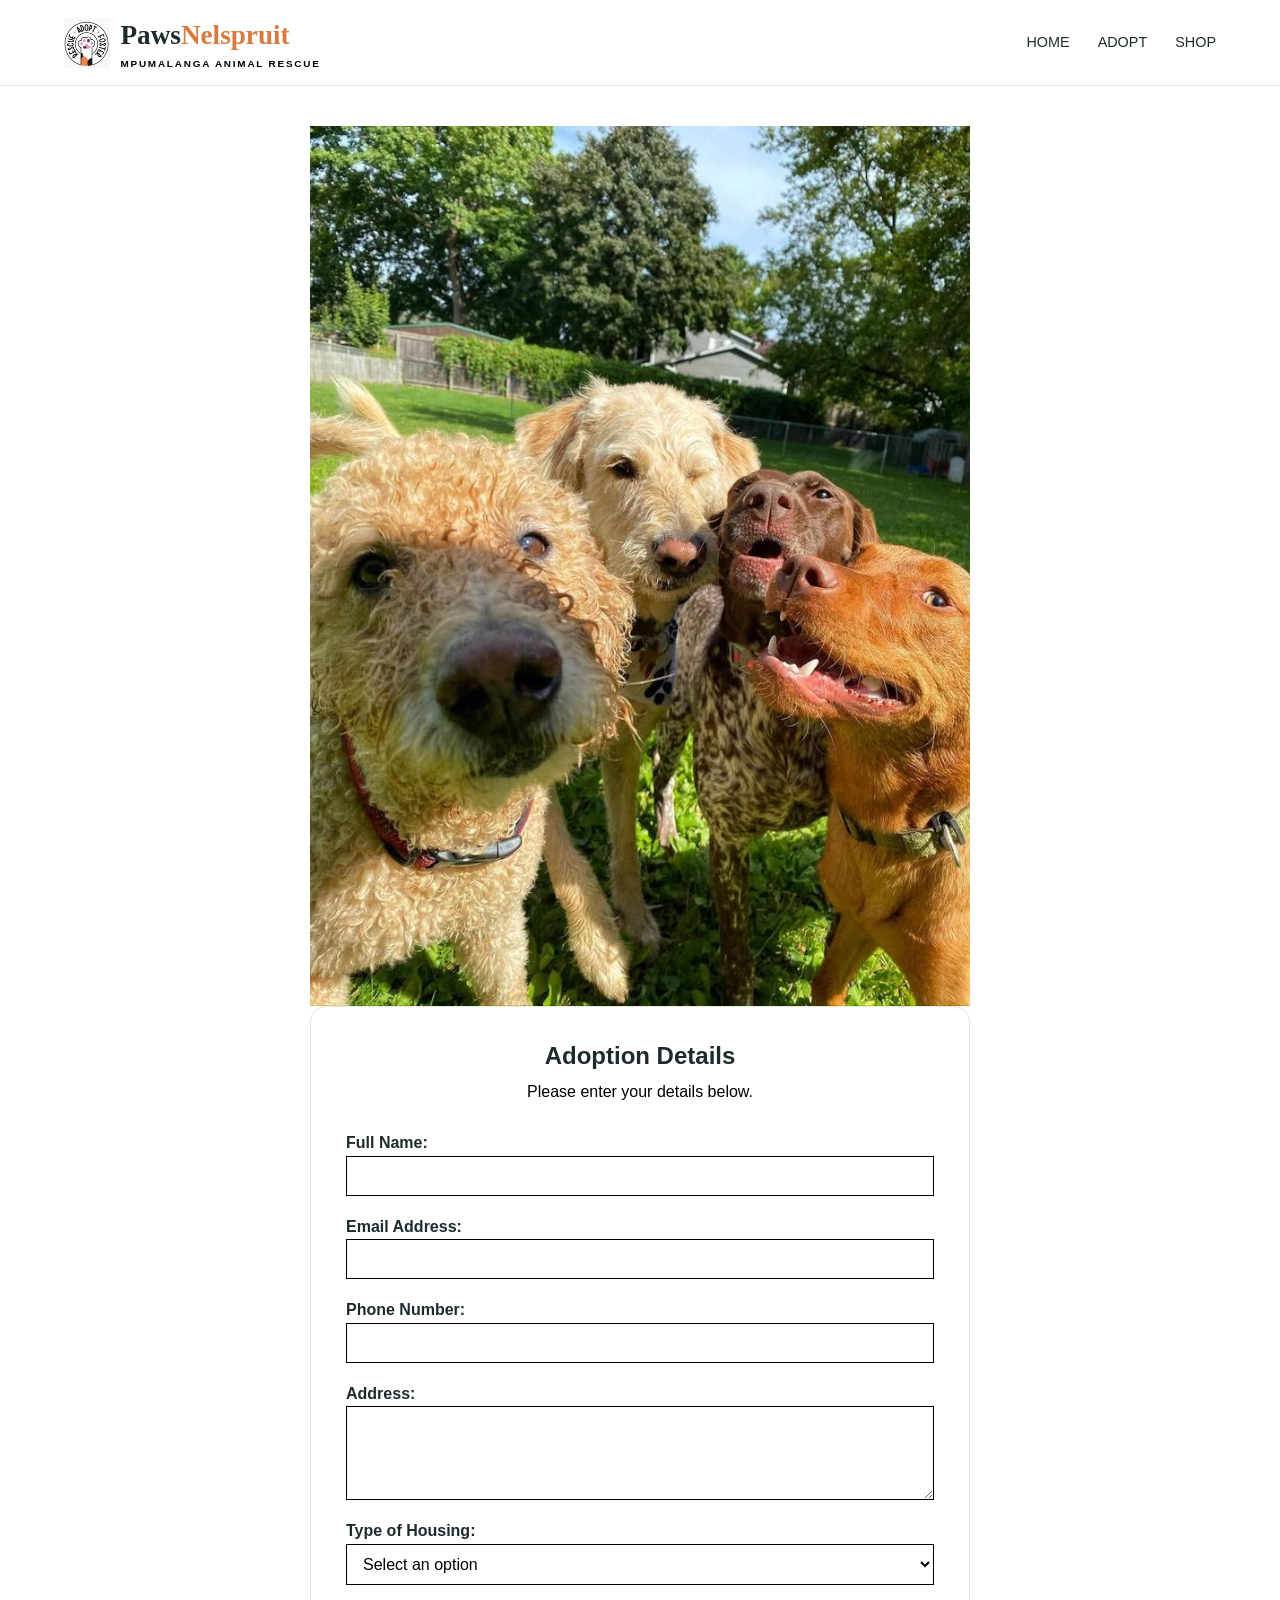
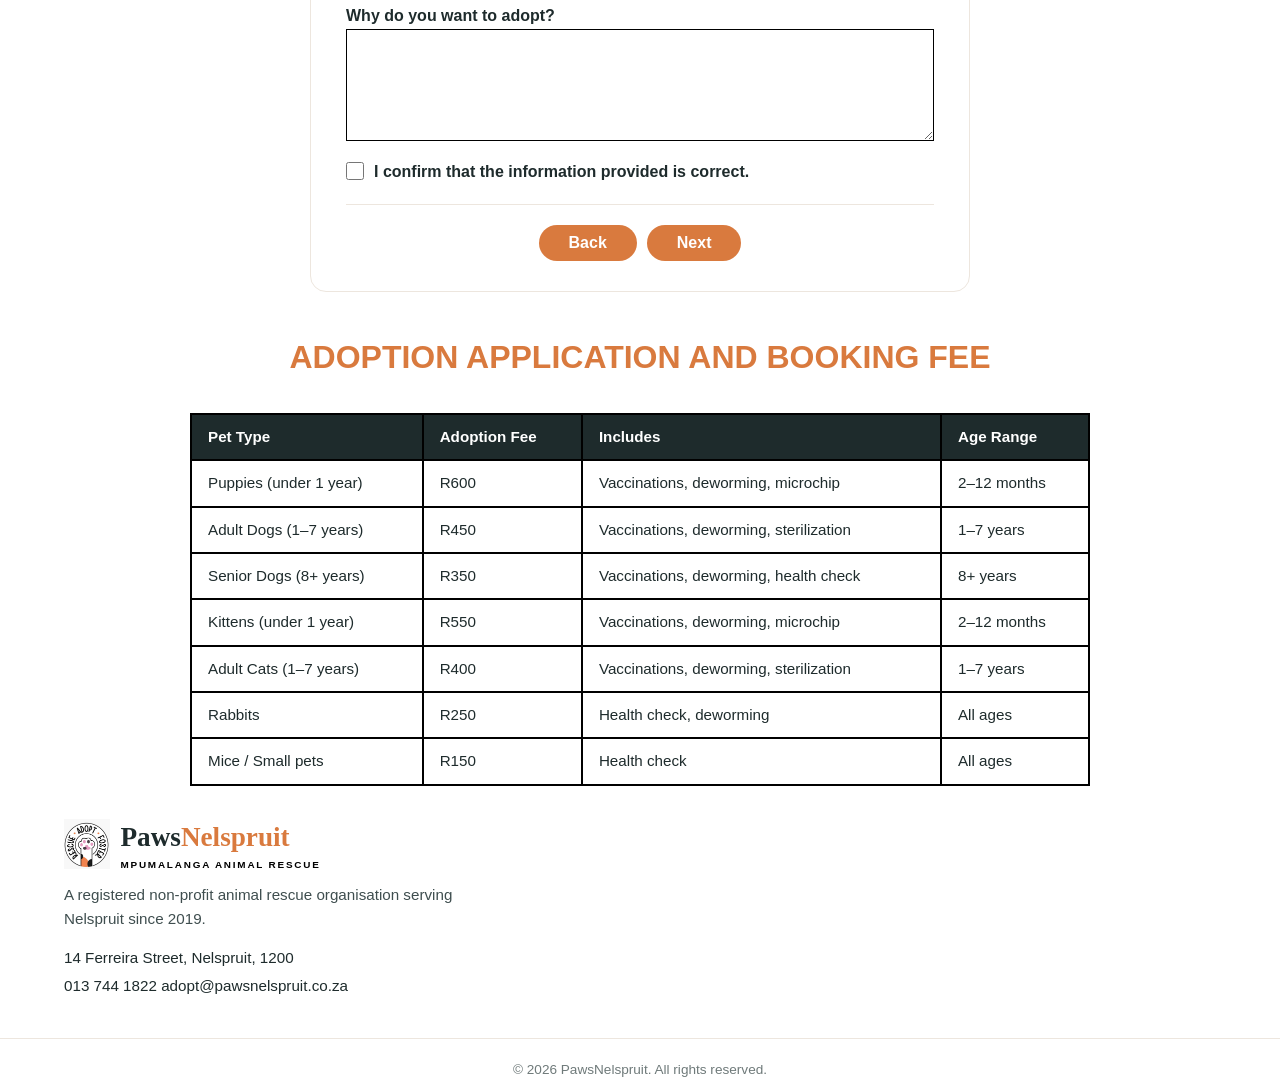
==== commit 57cf61b5: "fixed footer tag" ====
--- a/adopt.html
+++ b/adopt.html
@@ -170,8 +170,8 @@
 
       <div class="footer-contact">
         <div> 14 Ferreira Street, Nelspruit, 1200</div>
-        <div> 013 744 1822</div>
-        <div> adopt@pawsnelspruit.co.za</div>
+       <a href="tel:0137441822">013 744 1822</a>
+   <a href="mailto:adopt@pawsnelspruit.co.za">adopt@pawsnelspruit.co.za</a>
       </div>
 
     </div>
--- a/style.css
+++ b/style.css
@@ -267,7 +267,7 @@
 
 .animal-gallery-grid {
     display: grid !important;
-    grid-template-columns: repeat(4, 1fr) !important;
+    grid-template-columns: repeat(4, 1fr) ;
     gap: 20px;
     margin: 20px 0;
 }
@@ -390,4 +390,67 @@
     padding: 4px 0;
     font-size: 0.95rem;
     color: #1e2b2c;
+}
+
+.category-heading {
+    text-align: center;
+    font-size: 1.8rem;
+    margin: 40px 0 20px 0;
+}
+
+.delivery-methods {
+    display: flex;
+    gap: 16px;
+    margin: 15px 0 20px 0;
+}
+
+.delivery-method {
+    flex: 1;
+    padding: 16px 18px;
+    border: 2px solid #000000;
+    background: #ffffff;
+    border-radius: 10px;
+    cursor: pointer;
+}
+
+.delivery-method:hover {
+    background: #f5f0eb;
+}
+
+.delivery-method input[type="radio"] {
+    margin-right: 8px;
+    accent-color: #d97a3e;
+    cursor: pointer;
+}
+
+.delivery-method label {
+    font-weight: 700;
+    font-size: 1rem;
+    cursor: pointer;
+}
+
+.delivery-method p {
+    margin: 4px 0 0 0;
+    color: #3f4e4f;
+    font-size: 0.95rem;
+}
+
+.delivery-method .price {
+    font-weight: 700;
+    color: #1e2b2c;
+    margin-top: 6px;
+}
+
+.payment-icons {
+    display: flex;
+    gap: 16px;
+    margin: 10px 0 30px 0;
+}
+
+.payment-icons img {
+    width: 100px;
+    height: auto;
+    border: 2px solid #000000;
+    padding: 8px;
+    background: #ffffff;
 }
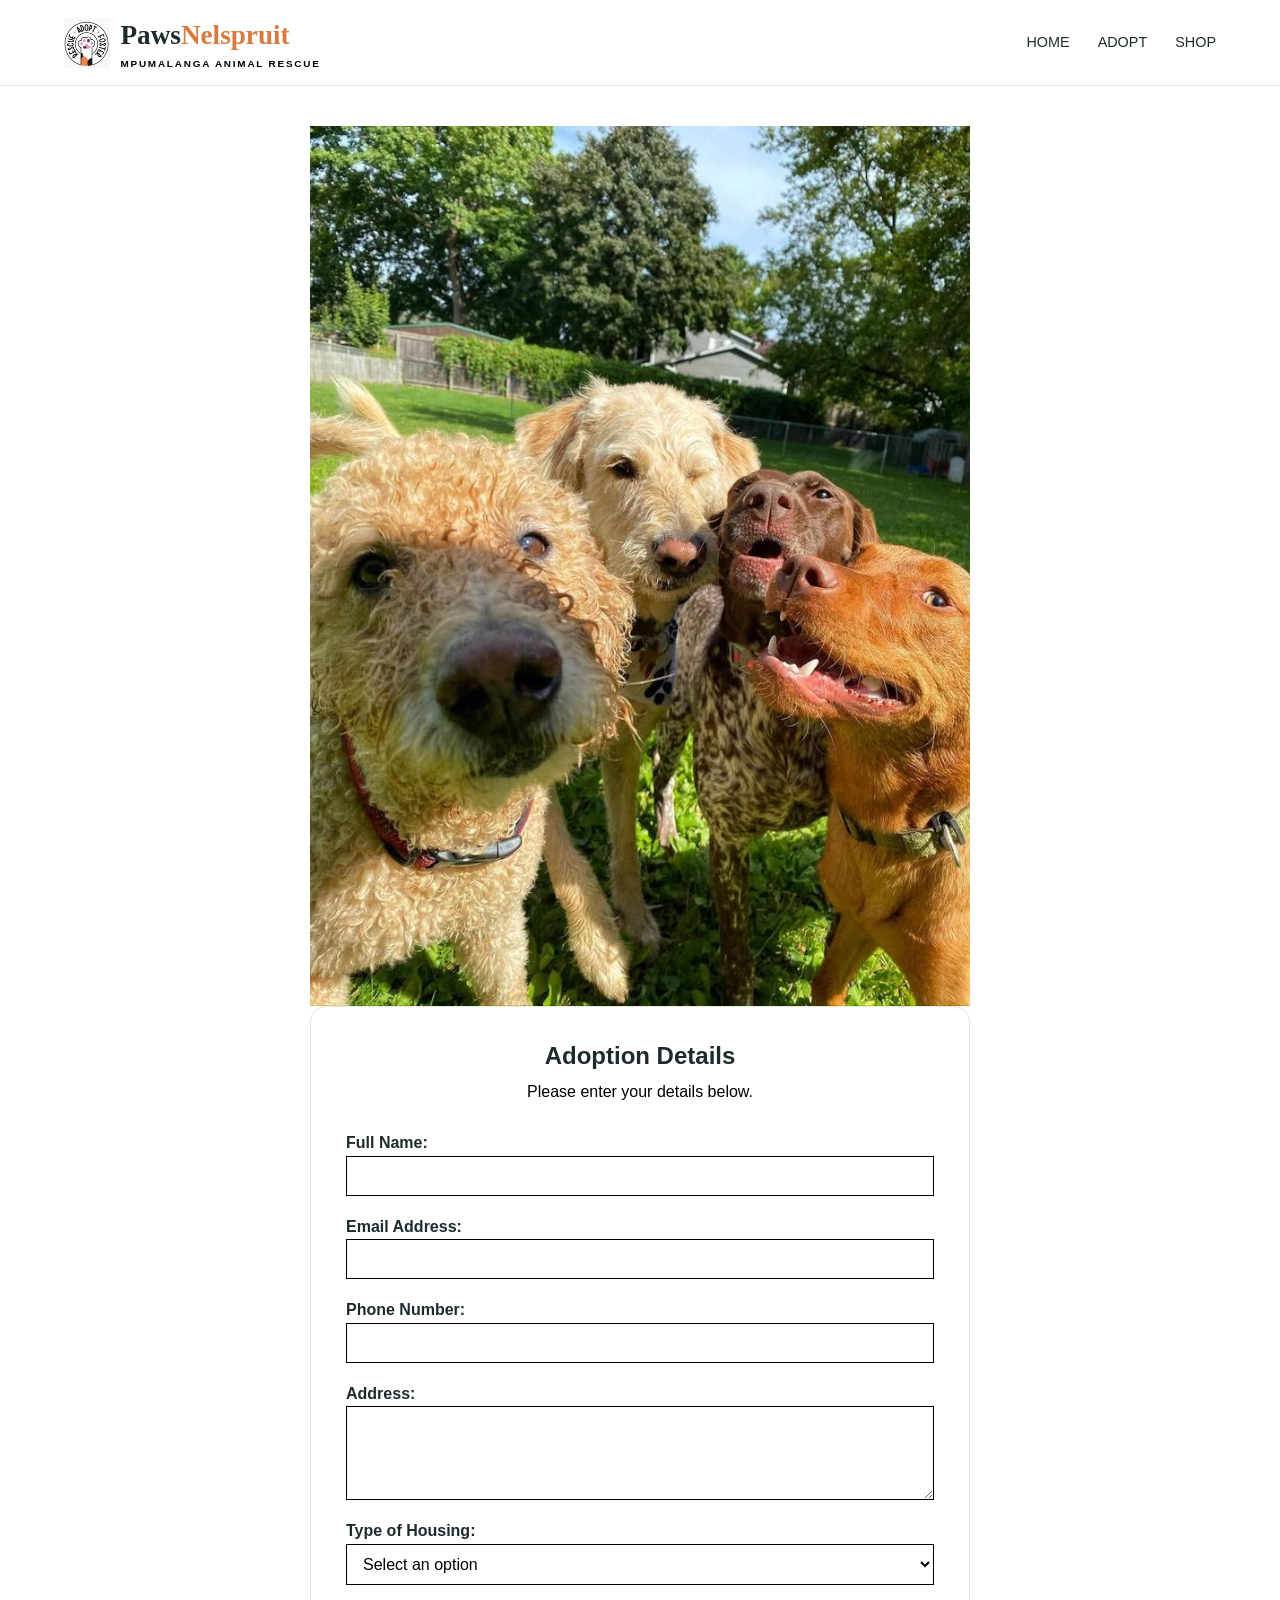
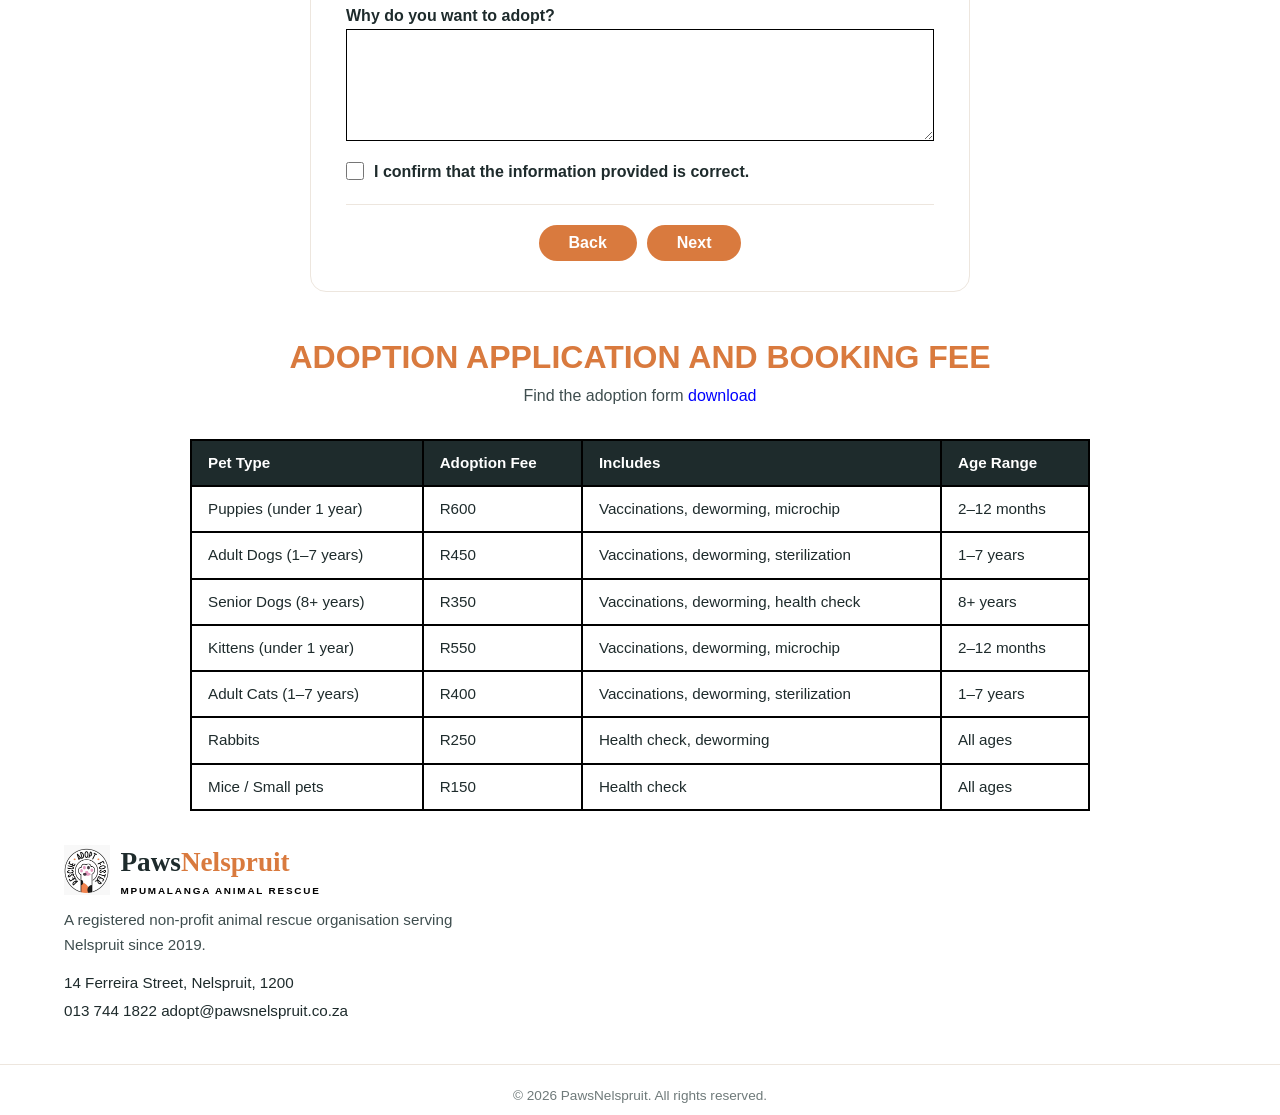
==== commit 1f1558cc: "added download form and added financial pages into folder" ====
--- a/adopt.html
+++ b/adopt.html
@@ -94,6 +94,9 @@
 
 <h1 class="headingIndex">ADOPTION APPLICATION AND BOOKING FEE</h1>
 
+ <p class="paragraphIndex"> Find the adoption form <a href="AdoptPage Image/PET-FORM.pdf" class="download" download>download</a></p>
+
+
 <div class="table-wrapper">
     <table class="simple-table">
         <thead>
--- a/style.css
+++ b/style.css
@@ -130,6 +130,10 @@
     margin-right: auto;
 }
 
+.download {
+  color: blue;
+
+}
 .footer {
     background: #fff;
     color: #1e2b2c;
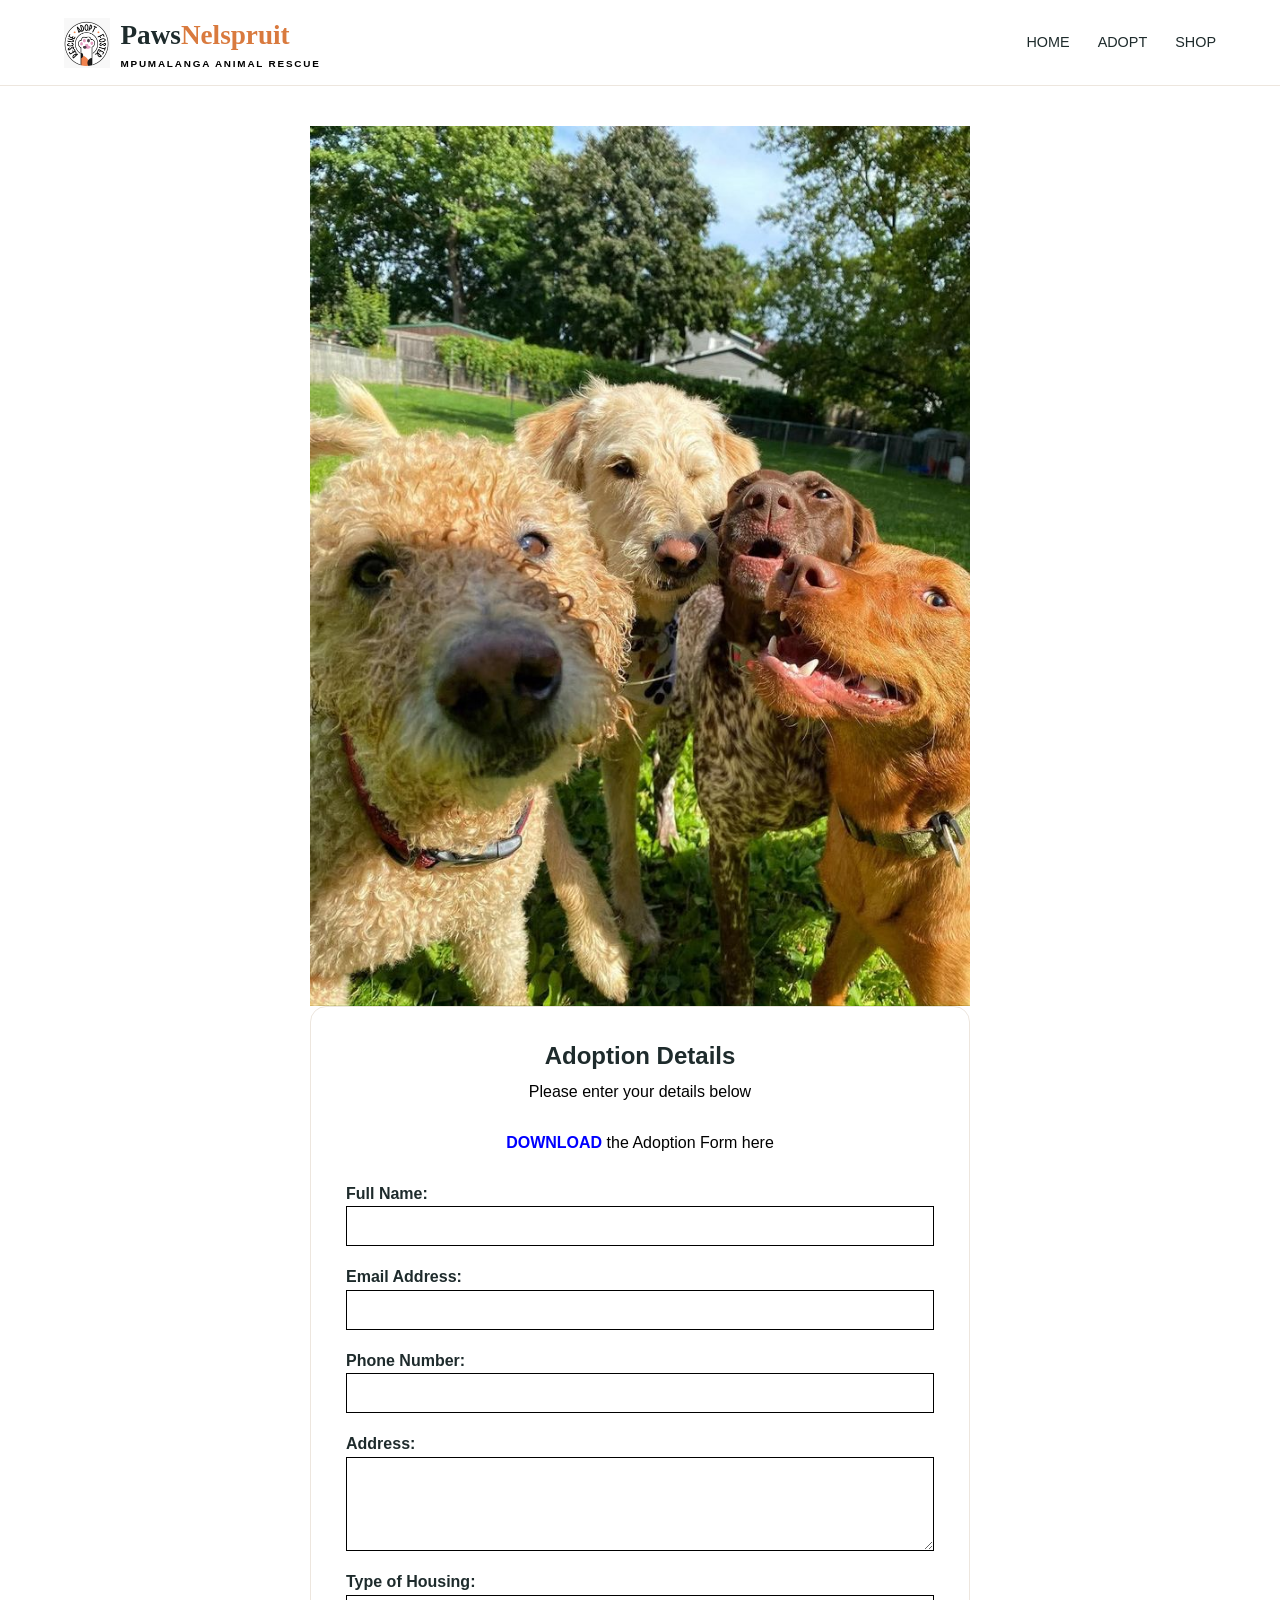
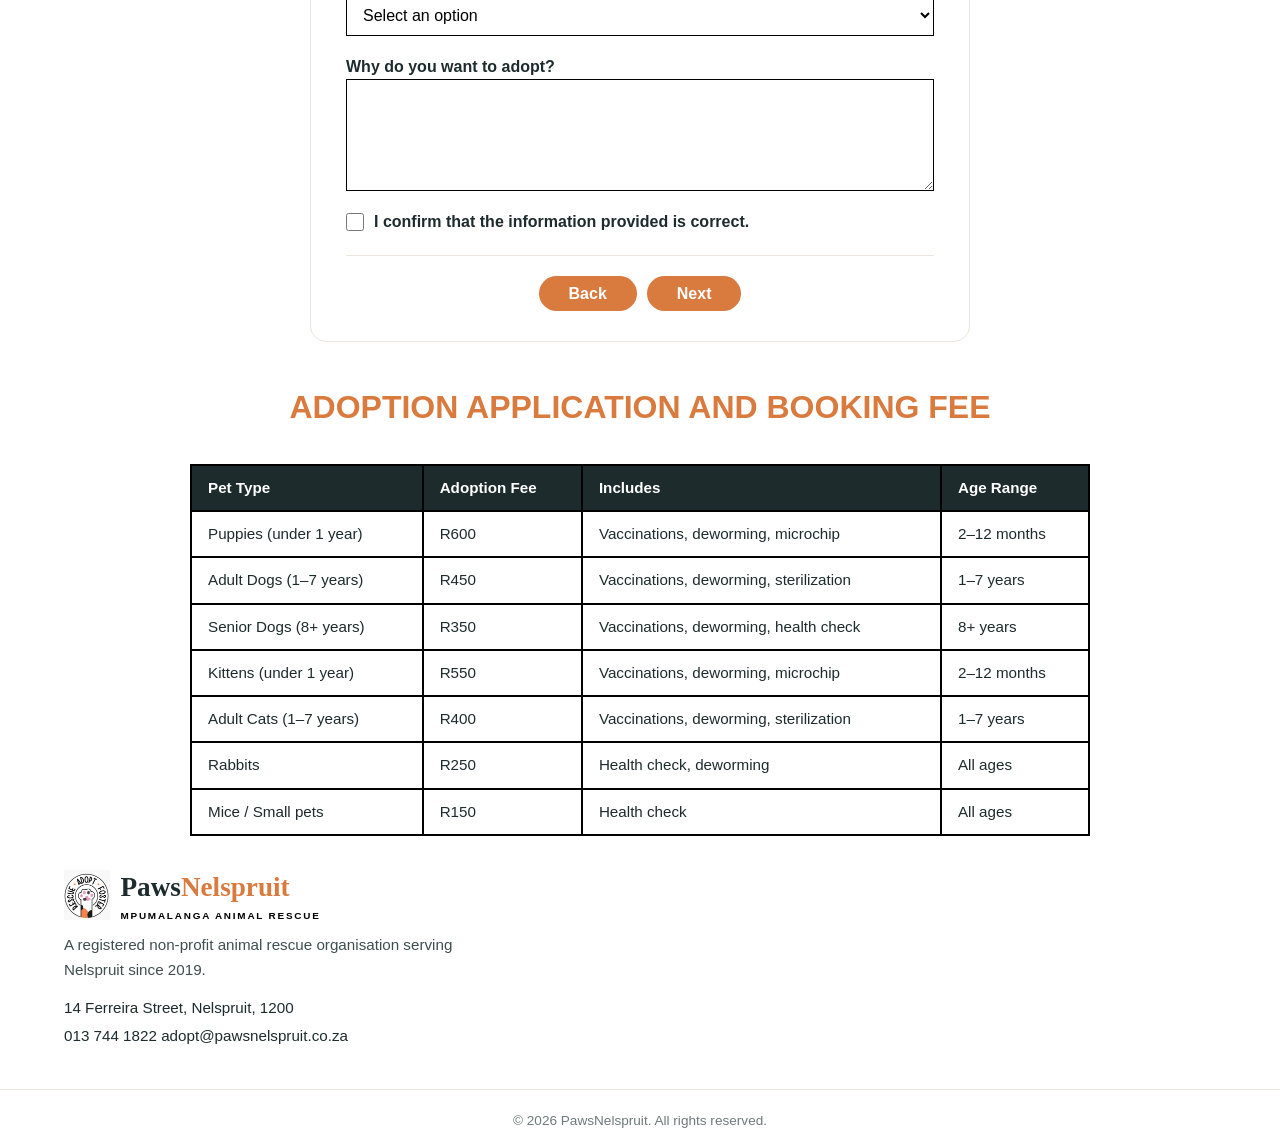
==== commit db06b637: "minor changes to download form" ====
--- a/adopt.html
+++ b/adopt.html
@@ -4,7 +4,7 @@
     <meta charset="UTF-8" />
     <meta name="viewport" content="width=device-width, initial-scale=1.0" />
     <title>PawsNelspruit — Animal Rescue</title>
-    <link rel="stylesheet" href="style.css" />
+    <link rel="stylesheet" href="style/style.css" />
   </head>
   <body>
 
@@ -38,7 +38,9 @@
 
             <h2>Adoption Details</h2>
 
-            <p>Please enter your details below.</p>
+            <p>Please enter your details below</p>
+            <p class="paragraphIndex"><a href="AdoptPage Image/PET-FORM.pdf" class="download" download><b>DOWNLOAD</b> </a> the Adoption Form here</p>
+
 
             <form class="adoption-form">
 
@@ -94,7 +96,6 @@
 
 <h1 class="headingIndex">ADOPTION APPLICATION AND BOOKING FEE</h1>
 
- <p class="paragraphIndex"> Find the adoption form <a href="AdoptPage Image/PET-FORM.pdf" class="download" download>download</a></p>
 
 
 <div class="table-wrapper">
--- a/style/style.css
+++ b/style/style.css
@@ -0,0 +1,460 @@
+* {
+    margin: 0;
+    padding: 0;
+    box-sizing: border-box;
+}
+
+body {
+    font-family: Arial, sans-serif;
+    background: white;
+    color: #1e2b2c;
+    line-height: 1.6;
+}
+
+a {
+    text-decoration: none;
+    color: inherit;
+}
+
+.container {
+    max-width: 1200px;
+    margin: 0 auto;
+    padding: 0 24px;
+}
+
+header {
+    background: #fff;
+    padding: 14px 0;
+    border-bottom: 1px solid #ede6de;
+    position: sticky;
+    top: 0;
+    z-index: 100;
+}
+
+.header-flex {
+    display: flex;
+    align-items: center;
+    justify-content: space-between;
+    flex-wrap: wrap;
+    gap: 16px;
+}
+
+.logo {
+    display: flex;
+    align-items: center;
+    gap: 10px;
+}
+
+.logo-img {
+    height: 50px;
+    width: auto;
+    display: block;
+}
+
+.logo-text {
+    font-family: "Brush Script MT", cursive;
+    font-weight: 700;
+    font-size: 1.7rem;
+    color: #1e2b2c;
+}
+.logo-text span {
+    color: #d97a3e;
+}
+
+.logo-sub {
+    font-size: 0.62rem;
+    font-weight: 600;
+    letter-spacing: 1.8px;
+    text-transform: uppercase;
+    color: #000000;
+    display: block;
+    margin-top: -2px;
+}
+
+.nav-links {
+    display: flex;
+    align-items: center;
+    gap: 28px;
+    list-style: none;
+    font-weight: 500;
+    font-size: 0.9rem;
+    flex-wrap: wrap;
+    margin: 0;
+    padding: 0;
+}
+
+.nav-links a {
+    color: #1e2b2c;
+    transition: 0.3s;
+}
+.nav-links a:hover {
+    color: #d97a3e;
+}
+
+.nav-links .active {
+    color: #d97a3e;
+}
+
+.video-wrapper {
+    padding: 16px 0 8px 0;   
+}
+
+.video-wrapper video {
+    width: 100%;
+    height: auto;
+    max-height: 500px;     
+    display: block;
+    border-radius: 16px;     
+    background: #ede6de;      
+    object-fit: cover;       
+}
+
+.headingIndex {
+    text-align: center;
+    margin-top: 20px;
+    font-size: 2rem;
+    color: #d97a3e;
+}
+
+.animalsHeading {
+    text-align: center;
+    margin-top: 20px;
+    font-size: 2rem;  
+}
+
+.paragraphIndex {
+    text-align: center;
+    color: #3f4e4f;
+    max-width: 1200px;
+    margin-left: auto;
+    margin-right: auto;
+}
+
+.download {
+  color: blue;
+
+}
+.footer {
+    background: #fff;
+    color: #1e2b2c;
+    padding: 48px 0 28px;
+    border-top: 1px solid #ede6de;
+}
+
+.footer-flex {
+    display: flex;
+    flex-wrap: wrap;
+    gap: 40px;
+    margin-bottom: 40px;
+}
+
+.footer-brand {
+    flex: 1 1 100%;
+}
+
+.footer-brand p {
+    font-size: 0.95rem;
+    color: #3f4e4f;
+    max-width: 400px;
+    margin-top: 10px;
+}
+
+.footer-contact {
+    margin-top: 14px;
+    font-size: 0.95rem;
+}
+
+.footer-contact div {
+    margin-bottom: 4px;
+}
+
+.footer-bottom {
+    border-top: 1px solid #ede6de;
+    padding-top: 20px;
+    text-align: center;
+    font-size: 0.85rem;
+    color: #6f7a7a;
+}
+
+.adoption-image img {
+    display: block;       
+    margin: 0 auto;       
+    max-width: 100%;      
+    height: auto;        
+}
+
+.adoption-page {
+    max-width: 700px;
+    margin: 40px auto;
+    padding: 0 20px;
+}
+
+.adoption-content {
+    background: #fff;
+    padding: 30px 35px;
+    border-radius: 16px;
+    border: 1px solid #ede6de;
+}
+
+.adoption-content h2 {
+    text-align: center;
+    color: #1e2b2c;
+    margin-bottom: 4px;
+}
+
+.adoption-content p {
+    text-align: center;
+    color: black;
+    margin-bottom: 25px;
+}
+
+.adoption-form label {
+    display: block;
+    margin-bottom: 18px;
+}
+
+.adoption-form input,
+.adoption-form select,
+.adoption-form textarea {
+    width: 100%;
+    padding: 10px 12px;
+    border: 1.5px solid;
+    font-size: 1rem;
+    background: white;
+    display: block;
+}
+
+.adoption-form input:focus,
+.adoption-form select:focus,
+.adoption-form textarea:focus {
+    border-color: #d97a3e;
+    outline: none;
+    background: #fff;
+}
+
+.adoption-form textarea {
+    resize: vertical;
+}
+
+.adoption-form label:last-of-type {
+    display: flex;
+    align-items: center;
+    gap: 10px;
+    font-weight: 400;
+}
+
+.adoption-form input[type="checkbox"] {
+    width: 18px;
+    height: 18px;
+    accent-color: #d97a3e;
+    margin: 0;
+    flex-shrink: 0;
+}
+
+.adoption-navigation {
+    display: flex;
+    justify-content: center;
+    gap: 10px;
+    margin-top: 20px;
+    padding-top: 20px;
+    border-top: 1px solid #ede6de;
+}
+
+.adoption-navigation a {
+    padding: 5px 30px;
+    border-radius: 30px;
+    font-weight: 600;
+    text-align: center;
+    background: #d97a3e;
+    color: white;
+}
+
+.animal-gallery-grid {
+    display: grid !important;
+    grid-template-columns: repeat(4, 1fr) ;
+    gap: 20px;
+    margin: 20px 0;
+}
+
+.gallery {
+    text-align: center;
+    min-width: 0;
+}
+
+.gallery img {
+    width: 100%;
+    aspect-ratio: 1 / 1;          
+    object-fit: cover;            
+    border-radius: 16px;          
+    display: block;
+}
+
+.table-wrapper {
+    max-width: 900px;
+    margin: 30px auto;
+    text-align: center;
+}
+
+.simple-table {
+    width: 100%;
+    border-collapse: collapse;
+    margin: 0 auto;
+    font-size: 0.95rem;
+}
+
+.simple-table th,
+.simple-table td {
+    border: 2px solid #000000;
+    padding: 10px 16px;
+    text-align: left;
+}
+
+.simple-table th {
+    background: #1e2b2c;
+    color: #ffffff;
+    font-weight: 700;
+}
+
+.simple-table td {
+    background: white;
+}
+
+.progress-header {
+    text-align: center;
+    font-size: 2rem;
+    color: #d97a3e;
+    margin-bottom: 30px;
+}
+
+.progress-layout {
+    display: flex;
+    gap: 40px;
+    align-items: flex-start;
+    max-width: 1200px;
+    margin: 40px auto;
+    padding: 0 24px;
+}
+
+.progress-main-content {
+    flex: 2;
+}
+
+.progress-side-image {
+    flex: 1;
+    min-width: 200px;
+    position: sticky;
+    top: 100px;
+}
+
+.progress-side-image img {
+    width: 100%;
+    height: auto;
+    display: block;
+    border: 2px solid #000000;
+}
+
+
+.list-container {
+    max-width: 600px;
+    margin: 20px auto;
+    padding: 20px 30px;
+    border: 2px solid #000000;
+    background: #ffffff;
+}
+
+.list-title {
+    text-align: center;
+    font-size: 1.2rem;
+    color: #1e2b2c;
+    margin-bottom: 14px;
+    font-weight: 700;
+}
+.centered-list {
+    display: table;
+    margin: 0 auto;
+    padding-left: 30px;
+    text-align: left;
+}
+
+.ordered-list {
+    list-style-type: decimal;
+}
+
+.ordered-list li {
+    padding: 4px 0;
+    font-size: 0.95rem;
+    color: #1e2b2c;
+}
+
+.unordered-list {
+    list-style-type: disc;
+}
+
+.unordered-list li {
+    padding: 4px 0;
+    font-size: 0.95rem;
+    color: #1e2b2c;
+}
+
+.category-heading {
+    text-align: center;
+    font-size: 1.8rem;
+    margin: 40px 0 20px 0;
+}
+
+.delivery-methods {
+    display: flex;
+    gap: 16px;
+    margin: 15px 0 20px 0;
+}
+
+.delivery-method {
+    flex: 1;
+    padding: 16px 18px;
+    border: 2px solid #000000;
+    background: #ffffff;
+    border-radius: 10px;
+    cursor: pointer;
+}
+
+.delivery-method:hover {
+    background: #f5f0eb;
+}
+
+.delivery-method input[type="radio"] {
+    margin-right: 8px;
+    accent-color: #d97a3e;
+    cursor: pointer;
+}
+
+.delivery-method label {
+    font-weight: 700;
+    font-size: 1rem;
+    cursor: pointer;
+}
+
+.delivery-method p {
+    margin: 4px 0 0 0;
+    color: #3f4e4f;
+    font-size: 0.95rem;
+}
+
+.delivery-method .price {
+    font-weight: 700;
+    color: #1e2b2c;
+    margin-top: 6px;
+}
+
+.payment-icons {
+    display: flex;
+    gap: 16px;
+    margin: 10px 0 30px 0;
+}
+
+.payment-icons img {
+    width: 100px;
+    height: auto;
+    border: 2px solid #000000;
+    padding: 8px;
+    background: #ffffff;
+}
